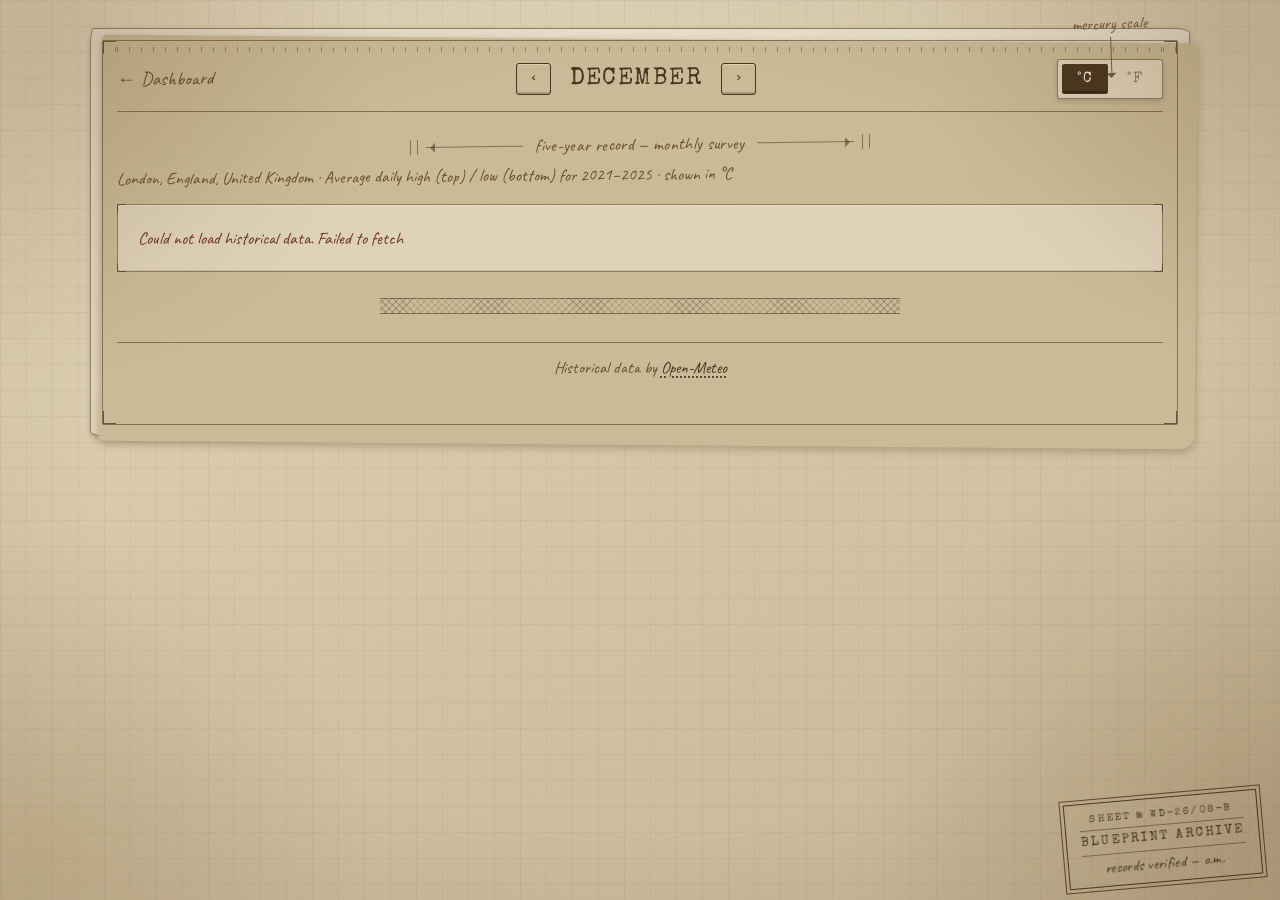
==== calendar.html @ 1137c62b "Version 1 of the weather app" ====
<!DOCTYPE html>
<html lang="en">
<head>
  <meta charset="UTF-8" />
    <meta name="viewport" content="width=device-width, initial-scale=1.0" />
    <title>Monthly Averages · Weather Dashboard</title>
    <link rel="preconnect" href="https://fonts.googleapis.com" />
    <link rel="preconnect" href="https://fonts.gstatic.com" crossorigin />
    <link
      href="https://fonts.googleapis.com/css2?family=Caveat:wght@400;600;700&family=Special+Elite&display=swap"
      rel="stylesheet"
    />
    <link rel="stylesheet" href="styles.css" />
</head>
<body>
  <main class="container">

    <!-- ======= Header: back link + month navigation + unit toggle ======= -->
    <header class="cal-header">
      <a class="back-link" href="index.html">&#8592; Dashboard</a>

      <div class="cal-nav">
        <button type="button" id="prev-month" class="cal-nav-btn" aria-label="Previous month">&lsaquo;</button>
        <h1 id="month-title" class="cal-title">&nbsp;</h1>
        <button type="button" id="next-month" class="cal-nav-btn" aria-label="Next month">&rsaquo;</button>
      </div>

      <div class="unit-toggle" role="group" aria-label="Temperature unit">
        <button type="button" id="unit-c" class="unit-btn" aria-pressed="false">°C</button>
        <button type="button" id="unit-f" class="unit-btn" aria-pressed="false">°F</button>
        <span class="note note--d note--toggle" aria-hidden="true">mercury scale</span>
      </div>
    </header>

    <!-- Decorative: dimension line under the plate header -->
    <div class="dim" aria-hidden="true">
      <i class="dim-end"></i><i class="dim-run l"></i>
      <span class="dim-note">five-year record &mdash; monthly survey</span>
      <i class="dim-run r"></i><i class="dim-end"></i>
    </div>

    <p id="cal-meta" class="cal-meta">&nbsp;</p>

    <!-- ======= Calendar of 5-year average highs/lows per day ======= -->
    <section class="card" aria-label="Daily historical averages">
      <div id="calendar-grid" class="calendar-grid"></div>
      <p id="cal-error" class="cal-error hidden"></p>
    </section>

    <div class="hatch" aria-hidden="true"></div>

    <footer class="app-footer">
      Historical data by
      <a href="https://open-meteo.com/" target="_blank" rel="noopener noreferrer">Open-Meteo</a>
    </footer>
  </main>

  <!-- Decorative: archive stamp -->
  <div class="stamp" aria-hidden="true">
    <span class="stamp-no">Sheet &#8470; WD-26/08-B</span>
    <span class="stamp-title">Blueprint Archive</span>
    <span class="stamp-sig">records verified &mdash; o.m.</span>
  </div>

  <script src="calendar.js"></script>
</body>
</html>
---- styles.css ----
/* ==========================================================================
   Weather Dashboard — styles.css
   Theme: "vintage engineering blueprint" — aged patent-drawing paper,
   sepia ink, hand-lettered annotations. Layout unchanged: Flexbox for
   header/rows, CSS Grid for forecast + hourly strips.
   ========================================================================== */

/* ---------- Design tokens ---------- */
:root {
  /* Aged paper */
  --paper-hi: #efe6d0;
  --paper: #e8dcc0;
  --paper-mid: #d9cbaa;
  --paper-lo: #c9b896;
  --cream: #f3ead6;

  /* Sepia ink */
  --ink: #4a3520;
  --ink-soft: #6b4f2f;
  --ink-faint: rgba(74, 53, 32, 0.55);
  --ink-wash: rgba(74, 53, 32, 0.08);
  --ink-wash-strong: rgba(74, 53, 32, 0.16);
  --iron-gall: #6e3421;          /* faded rust ink for errors */
  --iron-gall-soft: #8a4a2f;

  /* Ink-stamped tooltip (dark plate) */
  --plate: #3d2c1a;
  --plate-text: #f0e6cf;
  --plate-muted: #cdbfa4;

  --font-tech: "Special Elite", "Courier Prime", "Courier New", monospace;
  --font-hand: "Caveat", "Segoe Script", "Bradley Hand", cursive;

  --radius: 3px;
  --shadow: 0 2px 5px rgba(58, 40, 18, 0.22);
}

* {
  box-sizing: border-box;
}

/* ---------- Base / drafting table ---------- */
body {
  margin: 0;
  font-family: var(--font-tech);
  color: var(--ink);
  line-height: 1.5;
  background-color: var(--paper-lo);
  background-image:
    linear-gradient(rgba(74, 53, 32, 0.05) 1px, transparent 1px),
    linear-gradient(90deg, rgba(74, 53, 32, 0.05) 1px, transparent 1px),
    linear-gradient(160deg, #e8dcc0 0%, #d9cbaa 45%, #c9b896 100%);
  background-size: 26px 26px, 26px 26px, cover;
  background-attachment: fixed, fixed, fixed;
}

/* Paper grain overlay (SVG fractal noise), sits above everything */
body::before {
  content: "";
  position: fixed;
  inset: 0;
  z-index: 9999;
  pointer-events: none;
  opacity: 0.09;
  mix-blend-mode: multiply;
  background-image: url("data:image/svg+xml,%3Csvg xmlns='http://www.w3.org/2000/svg' width='300' height='300'%3E%3Cfilter id='n'%3E%3CfeTurbulence type='fractalNoise' baseFrequency='0.85' numOctaves='2' stitchTiles='stitch'/%3E%3CfeColorMatrix type='saturate' values='0'/%3E%3C/filter%3E%3Crect width='300' height='300' filter='url(%23n)'/%3E%3C/svg%3E");
}

/* Foxing stains + edge vignette, under the sheet */
body::after {
  content: "";
  position: fixed;
  inset: 0;
  z-index: 0;
  pointer-events: none;
  background-image:
    radial-gradient(circle at 4% 6%, rgba(122, 80, 34, 0.16), transparent 22%),
    radial-gradient(circle at 96% 4%, rgba(110, 72, 30, 0.13), transparent 20%),
    radial-gradient(circle at 98% 92%, rgba(96, 62, 26, 0.17), transparent 26%),
    radial-gradient(circle at 3% 94%, rgba(130, 88, 40, 0.12), transparent 22%),
    radial-gradient(ellipse at 50% 50%, transparent 60%, rgba(74, 53, 32, 0.14) 100%);
}

::selection {
  background: rgba(74, 53, 32, 0.28);
  color: var(--cream);
}

::-webkit-scrollbar {
  width: 12px;
}
::-webkit-scrollbar-track {
  background: #d6c6a2;
}
::-webkit-scrollbar-thumb {
  background: #a98f63;
  border: 3px solid #d6c6a2;
  border-radius: 6px;
}

/* ---------- The drawing sheet ---------- */
.container {
  position: relative;
  z-index: 0; /* stacking context so the backing sheet pseudo stays behind */
  max-width: 1100px;
  margin: 28px auto 48px;
  padding: 30px 26px 56px;
  background:
    linear-gradient(rgba(243, 234, 214, 0.92), rgba(235, 224, 198, 0.88));
  border: 1px solid var(--ink-faint);
  /* uneven, hand-trimmed deckle */
  border-radius: 4px 16px 5px 18px / 17px 5px 15px 6px;
  box-shadow:
    var(--shadow),
    inset 0 0 60px rgba(120, 86, 44, 0.07);
}

/* Backing sheet, slightly askew beneath the page */
.container::before {
  content: "";
  position: absolute;
  z-index: -1;
  inset: 10px -7px -9px 9px;
  background: #cdbd99;
  transform: rotate(0.45deg);
  border-radius: 6px 4px 14px 4px;
  box-shadow: 0 3px 8px rgba(58, 40, 18, 0.28);
}

/* Inner hairline frame with corner registration crosses + ruler ticks */
.container::after {
  content: "";
  position: absolute;
  inset: 11px;
  pointer-events: none;
  border: 1px solid var(--ink-faint);
  border-radius: 2px;
  background-image:
    /* ruler ticks along top inside frame */
    repeating-linear-gradient(
      90deg,
      rgba(74, 53, 32, 0.4) 0 1px,
      transparent 1px 12px
    ),
    /* corner crosshairs (two strokes per corner) */
    linear-gradient(rgba(74, 53, 32, 0.75), rgba(74, 53, 32, 0.75)),
    linear-gradient(rgba(74, 53, 32, 0.75), rgba(74, 53, 32, 0.75)),
    linear-gradient(rgba(74, 53, 32, 0.75), rgba(74, 53, 32, 0.75)),
    linear-gradient(rgba(74, 53, 32, 0.75), rgba(74, 53, 32, 0.75)),
    linear-gradient(rgba(74, 53, 32, 0.75), rgba(74, 53, 32, 0.75)),
    linear-gradient(rgba(74, 53, 32, 0.75), rgba(74, 53, 32, 0.75)),
    linear-gradient(rgba(74, 53, 32, 0.75), rgba(74, 53, 32, 0.75)),
    linear-gradient(rgba(74, 53, 32, 0.75), rgba(74, 53, 32, 0.75));
  background-repeat: repeat-x, no-repeat, no-repeat, no-repeat, no-repeat, no-repeat, no-repeat, no-repeat, no-repeat;
  background-size:
    calc(100% - 28px) 5px,
    13px 1px, 1px 13px,
    13px 1px, 1px 13px,
    13px 1px, 1px 13px,
    13px 1px, 1px 13px;
  background-position:
    14px 6px,
    left 0 top 0, left 0 top 0,
    right 0 top 0, right 0 top 0,
    left 0 bottom 0, left 0 bottom 0,
    right 0 bottom 0, right 0 bottom 0;
}

.hidden {
  display: none !important;
}

a:focus-visible,
button:focus-visible,
input:focus-visible,
[tabindex]:focus-visible {
  outline: 1px dashed var(--ink);
  outline-offset: 2px;
}

/* ==========================================================================
   Decorative primitives (added markup only; all pointer-transparent)
   ========================================================================== */

/* --- Dimension line: |<---- note ---->| --- */
.dim {
  display: flex;
  align-items: center;
  gap: 8px;
  max-width: 460px;
  margin: 20px auto 4px;
  color: var(--ink-faint);
  transform: rotate(-0.8deg);
  pointer-events: none;
  user-select: none;
}

.dim-end {
  width: 8px;
  height: 15px;
  border-left: 1px solid currentColor;
  border-right: 1px solid currentColor;
}

.dim-run {
  position: relative;
  flex: 1;
  height: 1px;
  background: currentColor;
}

.dim-run::after {
  content: "";
  position: absolute;
  top: -4.5px;
  border: 5px solid transparent;
}

.dim-run.r::after {
  right: -1px;
  border-left-color: currentColor;
}

.dim-run.l::after {
  left: -1px;
  border-right-color: currentColor;
}

.dim-note {
  padding: 0 4px;
  font-family: var(--font-hand);
  font-size: 1.08rem;
  letter-spacing: 0.02em;
  white-space: nowrap;
  color: var(--ink-soft);
}

/* --- Leader-line annotation captions --- */
.note {
  position: absolute;
  z-index: 5;
  font-family: var(--font-hand);
  font-size: 1.05rem;
  line-height: 1;
  color: var(--ink-soft);
  white-space: nowrap;
  transform: rotate(-2deg);
  pointer-events: none;
  user-select: none;
  opacity: 0.9;
}

/* instance placements */
.note--search {
  top: -48px;
  right: 4%;
}

.note--toggle {
  top: -44px;
  left: 50%;
  transform: translateX(-50%) rotate(-2deg);
}

.note::before,
.note::after {
  content: "";
  position: absolute;
}

/* line extends to the right of the text, arrow points right */
.note--r { padding-right: 62px; }
.note--r::before {
  top: 0.55em;
  right: 0;
  width: 52px;
  height: 1px;
  background: var(--ink-soft);
}
.note--r::after {
  top: calc(0.55em - 4.5px);
  right: -1px;
  border: 5px solid transparent;
  border-left-color: var(--ink-soft);
}

/* line extends to the left of the text, arrow points left */
.note--l { padding-left: 62px; }
.note--l::before {
  top: 0.55em;
  left: 0;
  width: 52px;
  height: 1px;
  background: var(--ink-soft);
}
.note--l::after {
  top: calc(0.55em - 4.5px);
  left: -1px;
  border: 5px solid transparent;
  border-right-color: var(--ink-soft);
}

/* line drops below the text, arrow points down */
.note--d { padding-bottom: 46px; }
.note--d::before {
  top: 1.25em;
  left: 50%;
  width: 1px;
  height: 36px;
  background: var(--ink-soft);
}
.note--d::after {
  top: calc(1.25em + 36px);
  left: calc(50% - 4.5px);
  border: 5px solid transparent;
  border-top-color: var(--ink-soft);
}

/* --- Cross-hatched section divider --- */
.hatch {
  height: 16px;
  max-width: 520px;
  margin: 26px auto;
  border-top: 1px solid var(--ink-faint);
  border-bottom: 1px solid var(--ink-faint);
  background-image:
    repeating-linear-gradient(
      45deg,
      transparent 0 4px,
      rgba(74, 53, 32, 0.22) 4px 5px
    ),
    repeating-linear-gradient(
      -45deg,
      transparent 0 4px,
      rgba(74, 53, 32, 0.22) 4px 5px
    );
  pointer-events: none;
}

/* --- Archive stamp (fixed corner) --- */
.stamp {
  position: fixed;
  right: 20px;
  bottom: 18px;
  z-index: 50;
  display: flex;
  flex-direction: column;
  gap: 2px;
  padding: 9px 14px 7px;
  border: 1.5px solid var(--ink);
  outline: 1px solid var(--ink-soft);
  outline-offset: 3px;
  transform: rotate(-5deg);
  text-align: center;
  text-transform: uppercase;
  letter-spacing: 0.14em;
  color: var(--ink);
  pointer-events: none;
  user-select: none;
  mix-blend-mode: multiply;
  opacity: 0.85;
}

.stamp-no {
  font-family: var(--font-tech);
  font-size: 0.62rem;
}

.stamp-title {
  font-family: var(--font-tech);
  font-size: 0.82rem;
  border-top: 1px solid var(--ink-faint);
  border-bottom: 1px solid var(--ink-faint);
  padding: 2px 0;
}

.stamp-sig {
  font-family: var(--font-hand);
  font-size: 0.95rem;
  letter-spacing: 0.02em;
  text-transform: none;
}

/* Automatic figure numbering on section headings */
body {
  counter-reset: figs;
}

.card-title::before,
.section-title::before {
  counter-increment: figs;
  content: "fig. " counter(figs, lower-roman) " \2014  ";
  font-family: var(--font-hand);
  font-size: 1.05em;
  letter-spacing: 0.03em;
  color: var(--ink-soft);
}

/* ---------- Header & search ---------- */
.app-header {
  display: flex;
  flex-wrap: wrap;
  gap: 16px;
  align-items: center;
  justify-content: space-between;
  margin-bottom: 20px;
  border-bottom: 1px solid var(--ink-faint);
  padding-bottom: 14px;
}

.app-title {
  margin: 0;
  font-family: var(--font-tech);
  font-size: 1.7rem;
  font-weight: 400;
  letter-spacing: 0.04em;
  filter: sepia(0.65) saturate(0.75);
}

.app-title::after {
  content: " \2014 rev. c";
  font-family: var(--font-hand);
  font-size: 0.95rem;
  color: var(--ink-soft);
}

.search-wrapper {
  position: relative;
  flex: 1 1 320px;
  max-width: 480px;
}

.search-form {
  display: flex;
  gap: 8px;
}

.search-input {
  flex: 1;
  min-width: 0;
  padding: 10px 12px;
  font-family: var(--font-tech);
  font-size: 1rem;
  color: var(--ink);
  background: rgba(243, 234, 214, 0.6);
  border: 1px solid var(--ink-faint);
  border-radius: var(--radius);
  box-shadow: inset 0 1px 2px rgba(74, 53, 32, 0.12);
  outline: none;
  transition: border-color 0.15s, background 0.15s;
}

.search-input::placeholder {
  color: rgba(74, 53, 32, 0.45);
  font-family: var(--font-hand);
  font-size: 1.05rem;
}

.search-input:focus {
  border-color: var(--ink);
  background: var(--cream);
}

.search-btn {
  padding: 10px 18px;
  font-family: var(--font-tech);
  font-size: 0.92rem;
  letter-spacing: 0.1em;
  text-transform: uppercase;
  color: var(--ink);
  background: transparent;
  border: 1px solid var(--ink);
  border-radius: var(--radius);
  box-shadow:
    inset 0 1px 0 rgba(255, 250, 238, 0.35),
    inset 0 -2px 0 rgba(74, 53, 32, 0.28);
  cursor: pointer;
  transition: background 0.18s, color 0.18s, box-shadow 0.18s;
}

.search-btn:hover {
  background: var(--ink);
  color: var(--cream);
  box-shadow:
    inset 0 1px 0 rgba(255, 250, 238, 0.12),
    inset 0 -2px 0 rgba(0, 0, 0, 0.3);
}

.search-btn:disabled {
  opacity: 0.55;
  cursor: progress;
}

/* Geocoding results dropdown */
.search-results {
  position: absolute;
  z-index: 30;
  top: calc(100% + 6px);
  left: 0;
  right: 0;
  max-height: 300px;
  margin: 0;
  padding: 6px;
  overflow-y: auto;
  list-style: none;
  background: var(--cream);
  border: 1px solid var(--ink);
  border-radius: var(--radius);
  box-shadow:
    var(--shadow),
    inset 0 0 0 1px rgba(243, 234, 214, 0.6),
    inset 0 0 0 2px var(--ink-faint);
}

.search-results li {
  display: flex;
  flex-direction: column;
  gap: 2px;
  padding: 10px 12px;
  border-radius: 2px;
  border-bottom: 1px dashed rgba(74, 53, 32, 0.2);
  cursor: pointer;
}

.search-results li:last-child {
  border-bottom: none;
}

.search-results li:hover,
.search-results li:focus {
  background: var(--ink-wash-strong);
  outline: none;
}

.search-results .no-results {
  font-family: var(--font-hand);
  font-size: 1.1rem;
  color: var(--ink-faint);
  cursor: default;
}

.search-results .no-results:hover {
  background: none;
}

.result-name {
  font-weight: 400;
  letter-spacing: 0.03em;
}

.result-meta {
  font-size: 0.85rem;
  color: var(--ink-faint);
}

/* ---------- Unit toggle (°C / °F) ---------- */
.unit-toggle {
  position: relative;
  display: flex;
  flex-shrink: 0;
  gap: 4px;
  padding: 4px;
  background: rgba(243, 234, 214, 0.6);
  border: 1px solid var(--ink-faint);
  border-radius: var(--radius);
  box-shadow: var(--shadow);
}

.unit-btn {
  padding: 7px 14px;
  font-family: var(--font-tech);
  font-size: 0.92rem;
  letter-spacing: 0.06em;
  color: var(--ink-faint);
  background: transparent;
  border: 1px dashed transparent;
  border-radius: 2px;
  cursor: pointer;
  transition: background 0.15s, color 0.15s, border-color 0.15s;
}

.unit-btn:hover {
  color: var(--ink);
  border-color: var(--ink-faint);
}

.unit-btn.active {
  color: var(--cream);
  background: var(--ink);
  border-color: var(--ink);
  box-shadow: inset 0 -2px 0 rgba(0, 0, 0, 0.3);
}

/* ---------- Generic card: etched drafting plate ---------- */
.card {
  position: relative;
  padding: 20px;
  margin-bottom: 20px;
  background: rgba(243, 234, 214, 0.55);
  border: 1px solid var(--ink-faint);
  border-radius: var(--radius);
  box-shadow:
    inset 0 1px 0 rgba(255, 250, 238, 0.4),
    inset 0 -1px 0 rgba(74, 53, 32, 0.12);
}

/* Corner tick marks on plates */
.card::before {
  content: "";
  position: absolute;
  inset: -1px;
  pointer-events: none;
  background-image:
    linear-gradient(var(--ink), var(--ink)),
    linear-gradient(var(--ink), var(--ink)),
    linear-gradient(var(--ink), var(--ink)),
    linear-gradient(var(--ink), var(--ink)),
    linear-gradient(var(--ink), var(--ink)),
    linear-gradient(var(--ink), var(--ink)),
    linear-gradient(var(--ink), var(--ink)),
    linear-gradient(var(--ink), var(--ink));
  background-repeat: no-repeat;
  background-size:
    9px 1px, 1px 9px,
    9px 1px, 1px 9px,
    9px 1px, 1px 9px,
    9px 1px, 1px 9px;
  background-position:
    left 0 top 0, left 0 top 0,
    right 0 top 0, right 0 top 0,
    left 0 bottom 0, left 0 bottom 0,
    right 0 bottom 0, right 0 bottom 0;
  opacity: 0.65;
}

.card-title {
  margin: 0 0 12px;
  font-family: var(--font-tech);
  font-size: 1.15rem;
  font-weight: 400;
  letter-spacing: 0.04em;
  border-bottom: 1px solid rgba(74, 53, 32, 0.25);
  padding-bottom: 6px;
}

/* ---------- Location card ---------- */
.location-card {
  display: flex;
  flex-wrap: wrap;
  align-items: center;
  justify-content: space-between;
  gap: 10px;
}

.location-card h2 {
  margin: 0;
  font-size: 1.5rem;
  font-weight: 400;
  letter-spacing: 0.03em;
}

#location-meta {
  margin: 4px 0 0;
  font-family: var(--font-hand);
  font-size: 1.1rem;
  color: var(--ink-soft);
}

.location-date {
  margin: 0;
  font-family: var(--font-hand);
  font-size: 1.05rem;
  color: var(--ink-soft);
  white-space: nowrap;
  transform: rotate(-1deg);
}

/* ---------- Error banner: rust ink warning plate ---------- */
.error-banner {
  display: flex;
  flex-wrap: wrap;
  align-items: center;
  justify-content: space-between;
  gap: 10px;
  padding: 12px 16px;
  margin-bottom: 20px;
  color: var(--iron-gall);
  background-color: rgba(138, 74, 47, 0.1);
  background-image: repeating-linear-gradient(
    -45deg,
    transparent 0 9px,
    rgba(138, 74, 47, 0.09) 9px 10px
  );
  border: 1px solid var(--iron-gall-soft);
  border-left: 4px double var(--iron-gall);
  border-radius: var(--radius);
}

.retry-btn {
  padding: 8px 16px;
  font-family: var(--font-tech);
  font-size: 0.88rem;
  letter-spacing: 0.1em;
  text-transform: uppercase;
  color: var(--iron-gall);
  background: transparent;
  border: 1px solid var(--iron-gall);
  border-radius: var(--radius);
  cursor: pointer;
  transition: background 0.18s, color 0.18s;
}

.retry-btn:hover {
  background: var(--iron-gall);
  color: var(--cream);
}

/* ---------- UV section ---------- */
.uv-summary {
  display: flex;
  flex-wrap: wrap;
  align-items: baseline;
  gap: 12px;
  margin-bottom: 10px;
}

.uv-value {
  font-size: 2.2rem;
  line-height: 1;
  letter-spacing: 0.02em;
}

.uv-sub {
  font-family: var(--font-hand);
  font-size: 1.05rem;
  color: var(--ink-soft);
}

.uv-badge {
  padding: 2px 12px;
  border: 1px solid currentColor;
  border-radius: 999px;
  font-size: 0.85rem;
  letter-spacing: 0.06em;
  text-transform: uppercase;
}

.uv-badge.uv-low,
.uv-hour.uv-low {
  background: rgba(107, 79, 47, 0.1);
}

.uv-badge.uv-moderate,
.uv-hour.uv-moderate {
  background: rgba(107, 79, 47, 0.2);
}

.uv-badge.uv-high,
.uv-hour.uv-high {
  background: rgba(90, 62, 34, 0.3);
}

.uv-badge.uv-veryhigh,
.uv-hour.uv-veryhigh {
  background: rgba(74, 53, 32, 0.42);
}

.uv-badge.uv-extreme,
.uv-hour.uv-extreme {
  background: rgba(52, 36, 20, 0.6);
}

.uv-badge.uv-low { color: #6b4f2f; }
.uv-badge.uv-moderate { color: #5a3e22; }
.uv-badge.uv-high { color: #4a3520; }
.uv-badge.uv-veryhigh { color: #f3ead6; }
.uv-badge.uv-extreme { color: #f3ead6; }

.uv-hint {
  margin: 0 0 10px;
  font-family: var(--font-hand);
  font-size: 1.02rem;
  color: var(--ink-faint);
  transform: rotate(-0.6deg);
}

.uv-hours {
  display: grid;
  grid-template-columns: repeat(auto-fill, minmax(56px, 1fr));
  gap: 6px;
}

.uv-hour {
  display: flex;
  flex-direction: column;
  align-items: center;
  gap: 2px;
  padding: 8px 2px;
  border: 1px solid rgba(74, 53, 32, 0.25);
  border-radius: 2px;
  font-size: 0.78rem;
}

.uv-hour-val {
  letter-spacing: 0.02em;
}

.uv-hour-time {
  color: var(--ink-faint);
}

/* Highlight for the "worst times for UV exposure" hours */
.uv-hour.peak {
  border: 1px dashed var(--ink);
  outline: 1px solid rgba(74, 53, 32, 0.35);
  outline-offset: 1px;
  background: rgba(74, 53, 32, 0.14);
}

.uv-hour.peak .uv-hour-time {
  color: var(--ink);
  font-weight: 700;
}

.uv-fallback {
  margin: 0;
  font-family: var(--font-hand);
  font-size: 1.05rem;
  color: var(--ink-faint);
}

/* ---------- Historical averages card ---------- */
.history-grid {
  display: grid;
  grid-template-columns: repeat(auto-fit, minmax(220px, 1fr));
  gap: 12px;
}

.history-item {
  position: relative;
  display: flex;
  flex-direction: column;
  gap: 6px;
  padding: 14px;
  background: rgba(232, 220, 192, 0.5);
  border: 1px solid rgba(74, 53, 32, 0.35);
  border-radius: var(--radius);
  transition: background 0.15s, border-color 0.15s;
}

/* Hover affordance + popup for per-year high/low on this date */
.history-item--has-info {
  cursor: help;
}

.history-item--has-info .history-label {
  text-decoration: underline dotted;
  text-underline-offset: 3px;
}

.history-tooltip {
  position: absolute;
  z-index: 40;
  left: 50%;
  bottom: calc(100% + 8px);
  transform: translateX(-50%) translateY(4px);
  min-width: 200px;
  padding: 10px 14px;
  display: flex;
  flex-direction: column;
  gap: 4px;
  color: var(--plate-text);
  font-size: 0.85rem;
  line-height: 1.4;
  background: var(--plate);
  border-radius: 2px;
  box-shadow:
    var(--shadow),
    inset 0 0 0 1px rgba(240, 230, 207, 0.35);
  opacity: 0;
  visibility: hidden;
  pointer-events: none;
  transition: opacity 0.15s, transform 0.15s, visibility 0.15s;
}

.history-tooltip::after {
  content: "";
  position: absolute;
  top: 100%;
  left: 50%;
  transform: translateX(-50%);
  border: 6px solid transparent;
  border-top-color: var(--plate);
}

.history-item:hover .history-tooltip,
.history-item:focus-within .history-tooltip {
  opacity: 1;
  visibility: visible;
  transform: translateX(-50%) translateY(0);
}

.history-tooltip-title {
  margin-bottom: 2px;
  letter-spacing: 0.05em;
  text-transform: uppercase;
  border-bottom: 1px solid rgba(240, 230, 207, 0.3);
  padding-bottom: 3px;
}

.history-tooltip-row {
  display: flex;
  justify-content: space-between;
  gap: 18px;
}

/* "Avg. high this month" card links to the calendar page */
a.history-item--link {
  color: inherit;
  text-decoration: none;
}

.history-item--link::after {
  content: "\203A";
  position: absolute;
  top: 10px;
  right: 14px;
  font-size: 1.2rem;
  color: var(--ink-faint);
  transition: color 0.15s, transform 0.15s;
}

.history-item--link:hover {
  border-color: var(--ink);
  background: var(--ink-wash-strong);
}

.history-item--link:hover::after {
  color: var(--ink);
  transform: translateX(2px);
}

.history-label {
  font-size: 0.85rem;
  color: var(--ink-soft);
  text-transform: uppercase;
  letter-spacing: 0.06em;
}

.history-value {
  font-size: 1.8rem;
  letter-spacing: 0.02em;
}

.history-sub {
  font-family: var(--font-hand);
  font-size: 0.95rem;
  color: var(--ink-faint);
}

.history-compare {
  margin: 14px 0 0;
  font-size: 0.95rem;
  color: var(--ink-soft);
}

.history-unavailable {
  margin: 0;
  font-family: var(--font-hand);
  font-size: 1.05rem;
  color: var(--ink-faint);
}

/* ---------- 10-day forecast grid ---------- */
.section-title {
  margin: 0 0 14px;
  font-family: var(--font-tech);
  font-size: 1.25rem;
  font-weight: 400;
  letter-spacing: 0.04em;
}

.forecast-grid {
  display: grid;
  grid-template-columns: repeat(auto-fill, minmax(158px, 1fr));
  gap: 12px;
}

.forecast-card {
  position: relative;
  display: flex;
  flex-direction: column;
  gap: 4px;
  padding: 14px 10px;
  text-align: center;
  background: rgba(243, 234, 214, 0.55);
  border: 1px solid rgba(74, 53, 32, 0.35);
  border-radius: var(--radius);
  box-shadow:
    inset 0 1px 0 rgba(255, 250, 238, 0.4),
    inset 0 -1px 0 rgba(74, 53, 32, 0.1);
  transition: background 0.15s, border-color 0.15s, box-shadow 0.15s;
}

.forecast-card:hover {
  background: var(--cream);
  border-color: var(--ink);
}

/* Hover affordance + hourly popup for forecast cards */
.forecast-card--has-hours {
  cursor: help;
}

.fc-tooltip {
  position: absolute;
  z-index: 40;
  left: 50%;
  bottom: calc(100% + 8px);
  transform: translateX(-50%) translateY(4px);
  padding: 10px 14px;
  color: var(--plate-text);
  font-size: 0.78rem;
  text-align: left;
  white-space: nowrap;
  background: var(--plate);
  border-radius: 2px;
  box-shadow:
    var(--shadow),
    inset 0 0 0 1px rgba(240, 230, 207, 0.35);
  opacity: 0;
  visibility: hidden;
  pointer-events: none;
  transition: opacity 0.15s, transform 0.15s, visibility 0.15s;
}

.fc-tooltip::after {
  content: "";
  position: absolute;
  top: 100%;
  left: 50%;
  transform: translateX(-50%);
  border: 6px solid transparent;
  border-top-color: var(--plate);
}

.forecast-card:hover .fc-tooltip,
.forecast-card:focus-within .fc-tooltip {
  opacity: 1;
  visibility: visible;
  transform: translateX(-50%) translateY(0);
}

.fc-tooltip-title {
  display: block;
  margin-bottom: 6px;
  letter-spacing: 0.05em;
  text-transform: uppercase;
  border-bottom: 1px solid rgba(240, 230, 207, 0.3);
  padding-bottom: 3px;
}

.fc-tooltip-cols {
  display: flex;
  gap: 18px;
}

.fc-tooltip-row {
  display: flex;
  gap: 8px;
}

.fc-tooltip-hour {
  width: 34px;
}

.fc-tooltip-temp {
  width: 38px;
  text-align: right;
}

.fc-tooltip-precip {
  width: 36px;
  text-align: right;
  color: var(--plate-muted);
}

.forecast-card--today {
  border: 1px solid var(--ink);
  outline: 1px solid var(--ink-soft);
  outline-offset: 3px;
  background: var(--cream);
}

.forecast-date {
  margin: 0;
  font-family: var(--font-hand);
  font-size: 1.15rem;
  font-weight: 600;
  transform: rotate(-1.2deg);
}

.forecast-icon {
  font-size: 2.1rem;
  line-height: 1.2;
  filter: sepia(0.75) saturate(0.55) contrast(0.92);
}

.forecast-desc {
  margin: 0;
  min-height: 2.4em;
  font-size: 0.8rem;
  color: var(--ink-soft);
}

.forecast-temps {
  margin: 2px 0;
  font-size: 1.1rem;
  letter-spacing: 0.02em;
}

.temp-max {
  font-weight: 700;
}

.temp-min {
  color: var(--ink-faint);
}

.forecast-meta {
  margin: 0;
  font-size: 0.8rem;
  color: var(--ink-faint);
}

/* ---------- Skeleton loaders (aged-paper shimmer) ---------- */
.skeleton,
.skeleton-card {
  position: relative;
  overflow: hidden;
  background: var(--paper-mid);
  border-radius: 2px;
}

.skeleton-text {
  display: block;
  height: 1.05rem;
}

.skeleton-card {
  min-height: 240px;
  border: 1px solid rgba(74, 53, 32, 0.25);
}

.skeleton::after,
.skeleton-card::after {
  content: "";
  position: absolute;
  inset: 0;
  transform: translateX(-100%);
  background: linear-gradient(
    90deg,
    transparent,
    rgba(250, 244, 228, 0.65),
    transparent
  );
  animation: shimmer 1.4s infinite;
}

@keyframes shimmer {
  to {
    transform: translateX(100%);
  }
}

/* ---------- Footer ---------- */
.app-footer {
  margin-top: 28px;
  padding-top: 12px;
  border-top: 1px solid var(--ink-faint);
  text-align: center;
  font-family: var(--font-hand);
  font-size: 1.05rem;
  color: var(--ink-soft);
}

.app-footer a {
  color: var(--ink);
  text-decoration: underline dotted;
  text-underline-offset: 3px;
}

.app-footer a:hover {
  text-decoration-style: solid;
}

/* ---------- Monthly averages calendar page ---------- */
.cal-header {
  display: flex;
  flex-wrap: wrap;
  align-items: center;
  justify-content: space-between;
  gap: 12px;
  margin-bottom: 12px;
  border-bottom: 1px solid var(--ink-faint);
  padding-bottom: 12px;
}

.back-link {
  font-family: var(--font-hand);
  font-size: 1.2rem;
  color: var(--ink-soft);
  text-decoration: none;
  transform: rotate(-1deg);
  display: inline-block;
}

.back-link:hover {
  color: var(--ink);
  text-decoration: underline;
  text-decoration-style: dotted;
}

.cal-nav {
  display: flex;
  align-items: center;
  gap: 10px;
}

.cal-title {
  margin: 0;
  min-width: 150px;
  text-align: center;
  font-family: var(--font-tech);
  font-size: 1.5rem;
  font-weight: 400;
  letter-spacing: 0.06em;
  text-transform: uppercase;
}

.cal-nav-btn {
  padding: 6px 14px;
  font-family: var(--font-tech);
  font-size: 1.15rem;
  color: var(--ink);
  background: transparent;
  border: 1px solid var(--ink);
  border-radius: var(--radius);
  box-shadow:
    inset 0 1px 0 rgba(255, 250, 238, 0.35),
    inset 0 -2px 0 rgba(74, 53, 32, 0.28);
  cursor: pointer;
  transition: background 0.15s, color 0.15s;
}

.cal-nav-btn:hover {
  background: var(--ink);
  color: var(--cream);
}

.cal-meta {
  margin: 0 0 16px;
  font-family: var(--font-hand);
  font-size: 1.08rem;
  color: var(--ink-soft);
  transform: rotate(-0.5deg);
}

.calendar-grid {
  display: grid;
  grid-template-columns: repeat(7, 1fr);
  gap: 8px;
}

.calendar-dow {
  padding: 4px 0;
  font-family: var(--font-hand);
  font-size: 1.05rem;
  color: var(--ink-soft);
  text-align: center;
  border-bottom: 1px solid rgba(74, 53, 32, 0.3);
}

.calendar-dow:nth-child(odd) {
  transform: rotate(-1.4deg);
}

.calendar-dow:nth-child(even) {
  transform: rotate(1.2deg);
}

.cal-day {
  display: flex;
  flex-direction: column;
  gap: 2px;
  min-height: 92px;
  padding: 8px;
  background: rgba(243, 234, 214, 0.5);
  border: 1px solid rgba(74, 53, 32, 0.3);
  border-radius: 2px;
  transition: background 0.15s, border-color 0.15s;
}

.cal-day:hover {
  background: var(--cream);
  border-color: var(--ink-soft);
}

.cal-day--empty {
  background: transparent;
  border-color: transparent;
}

.cal-day--today {
  border: 1px solid var(--ink);
  outline: 1px solid rgba(74, 53, 32, 0.4);
  outline-offset: 2px;
  background: var(--cream);
}

/* Skeleton loading cells (override the default cell background) */
.cal-day--loading {
  background: var(--paper-mid);
}

.cal-day-num {
  font-size: 0.85rem;
  color: var(--ink-soft);
}

.cal-day-temps {
  margin-top: auto;
  display: flex;
  flex-direction: column;
  font-size: 0.85rem;
  line-height: 1.35;
  letter-spacing: 0.02em;
}

.cal-day-high {
  font-weight: 700;
}

.cal-day-low {
  color: var(--ink-faint);
}

.cal-error {
  margin: 0;
  font-family: var(--font-hand);
  font-size: 1.1rem;
  color: var(--iron-gall);
}

/* ---------- Responsive tweaks ---------- */
@media (max-width: 600px) {
  .container {
    margin: 14px 10px 28px;
    padding: 24px 14px 44px;
  }

  .app-title {
    font-size: 1.35rem;
  }

  /* decorative motifs yield to small screens */
  .dim,
  .note {
    display: none;
  }

  .stamp {
    transform: rotate(-5deg) scale(0.85);
    right: 10px;
    bottom: 10px;
  }

  .search-form {
    flex-direction: column;
  }

  .search-btn {
    width: 100%;
  }

  .location-card h2 {
    font-size: 1.2rem;
  }

  .uv-value {
    font-size: 1.8rem;
  }

  .uv-hours {
    grid-template-columns: repeat(auto-fill, minmax(48px, 1fr));
  }

  .forecast-grid {
    grid-template-columns: repeat(auto-fill, minmax(132px, 1fr));
  }

  .skeleton-card {
    min-height: 250px;
  }

  .cal-title {
    min-width: 120px;
    font-size: 1.2rem;
  }

  .calendar-grid {
    gap: 5px;
  }

  .cal-day {
    min-height: 68px;
    padding: 6px;
  }

  .cal-day-num {
    font-size: 0.78rem;
  }

  .cal-day-temps {
    font-size: 0.72rem;
  }
}

/* ---------- Reduced motion ---------- */
@media (prefers-reduced-motion: reduce) {
  *,
  *::before,
  *::after {
    animation-duration: 0.01ms !important;
    animation-iteration-count: 1 !important;
    transition-duration: 0.01ms !important;
  }
}
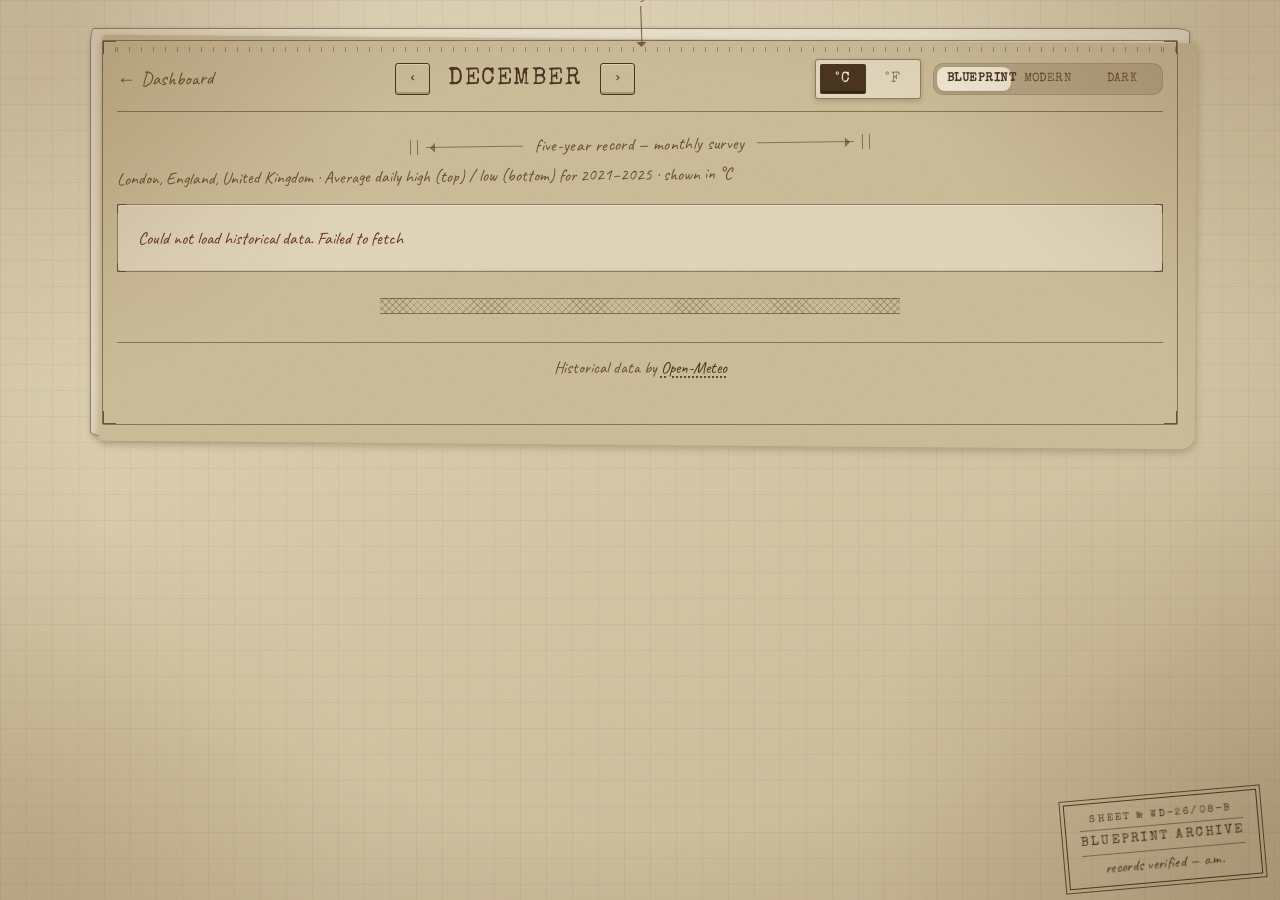
==== commit 646e8451: "Polish the Modern theme against the Apple design checklist Audit found 11 issues across the Modern t" ====
--- a/calendar.html
+++ b/calendar.html
@@ -4,12 +4,35 @@
   <meta charset="UTF-8" />
     <meta name="viewport" content="width=device-width, initial-scale=1.0" />
     <title>Monthly Averages · Weather Dashboard</title>
-    <link rel="preconnect" href="https://fonts.googleapis.com" />
-    <link rel="preconnect" href="https://fonts.gstatic.com" crossorigin />
-    <link
-      href="https://fonts.googleapis.com/css2?family=Caveat:wght@400;600;700&family=Special+Elite&display=swap"
-      rel="stylesheet"
-    />
+    <script src="theme-utils.js"></script>
+    <script>
+      // No-flash theme bootstrap (see calendar.js for the full logic).
+      // Google Fonts are only loaded when the resolved theme is Blueprint;
+      // Modern and Dark use the platform system font.
+      (function () {
+        var theme = "blueprint";
+        try {
+          var saved = localStorage.getItem("weather-dashboard-theme");
+          if (saved === "blueprint" || saved === "modern" || saved === "dark") {
+            theme = saved;
+          } else if (
+            window.matchMedia &&
+            window.matchMedia("(prefers-color-scheme: dark)").matches
+          ) {
+            theme = "dark";
+          }
+        } catch (e) {
+          if (
+            window.matchMedia &&
+            window.matchMedia("(prefers-color-scheme: dark)").matches
+          ) {
+            theme = "dark";
+          }
+        }
+        document.documentElement.dataset.theme = theme;
+        if (theme === "blueprint") window.loadBlueprintFonts();
+      })();
+    </script>
     <link rel="stylesheet" href="styles.css" />
 </head>
 <body>
@@ -25,9 +48,18 @@
         <button type="button" id="next-month" class="cal-nav-btn" aria-label="Next month">&rsaquo;</button>
       </div>
 
-      <div class="unit-toggle" role="group" aria-label="Temperature unit">
-        <button type="button" id="unit-c" class="unit-btn" aria-pressed="false">°C</button>
-        <button type="button" id="unit-f" class="unit-btn" aria-pressed="false">°F</button>
+      <div class="header-controls">
+        <div class="unit-toggle" role="group" aria-label="Temperature unit">
+          <span class="unit-pill" aria-hidden="true"></span>
+          <button type="button" id="unit-c" class="unit-btn" aria-pressed="false">°C</button>
+          <button type="button" id="unit-f" class="unit-btn" aria-pressed="false">°F</button>
+        </div>
+        <div class="theme-switcher" role="group" aria-label="Theme">
+          <span class="theme-pill" aria-hidden="true"></span>
+          <button type="button" class="theme-btn" data-theme-value="blueprint" aria-pressed="true">Blueprint</button>
+          <button type="button" class="theme-btn" data-theme-value="modern" aria-pressed="false">Modern</button>
+          <button type="button" class="theme-btn" data-theme-value="dark" aria-pressed="false">Dark</button>
+        </div>
         <span class="note note--d note--toggle" aria-hidden="true">mercury scale</span>
       </div>
     </header>
--- a/styles.css
+++ b/styles.css
@@ -33,6 +33,7 @@
 
   --radius: 3px;
   --shadow: 0 2px 5px rgba(58, 40, 18, 0.22);
+  --accent: var(--ink);
 }
 
 * {
@@ -568,6 +569,7 @@
 
 .unit-btn {
   padding: 7px 14px;
+  text-align: center;
   font-family: var(--font-tech);
   font-size: 0.92rem;
   letter-spacing: 0.06em;
@@ -576,12 +578,19 @@
   border: 1px dashed transparent;
   border-radius: 2px;
   cursor: pointer;
-  transition: background 0.15s, color 0.15s, border-color 0.15s;
+  -webkit-tap-highlight-color: transparent;
+  transition: background 0.15s, color 0.15s, border-color 0.15s,
+    transform 100ms ease-out;
 }
 
 .unit-btn:hover {
   color: var(--ink);
   border-color: var(--ink-faint);
+}
+
+/* Press feedback on touch-down (§1 Response). */
+.unit-btn:active {
+  transform: scale(0.96);
 }
 
 .unit-btn.active {
@@ -589,6 +598,64 @@
   background: var(--ink);
   border-color: var(--ink);
   box-shadow: inset 0 -2px 0 rgba(0, 0, 0, 0.3);
+}
+
+/* Sliding active-state pill (Modern/Dark).
+   Hidden in Blueprint — its solid ink-block active state is the design. */
+.unit-pill {
+  display: none;
+}
+
+[data-theme="modern"] .unit-toggle,
+[data-theme="dark"] .unit-toggle {
+  gap: 0; /* flush so the pill aligns with one button width */
+}
+
+[data-theme="modern"] .unit-btn,
+[data-theme="dark"] .unit-btn {
+  flex: 1;
+  position: relative;
+  z-index: 1;
+  /* Higher-contrast inactive color on translucent surface (§12 vibrancy). */
+  color: var(--ink-soft);
+}
+
+[data-theme="modern"] .unit-btn:hover,
+[data-theme="dark"] .unit-btn:hover {
+  border-color: transparent;
+}
+
+[data-theme="modern"] .unit-btn.active,
+[data-theme="dark"] .unit-btn.active {
+  color: white;
+  background: transparent;
+  border-color: transparent;
+  box-shadow: none;
+}
+
+[data-theme="modern"] .unit-pill,
+[data-theme="dark"] .unit-pill {
+  display: block;
+  position: absolute;
+  top: 4px;
+  left: 4px;
+  width: calc((100% - 8px) / 2);
+  height: calc(100% - 8px);
+  background: var(--accent);
+  border-radius: 8px;
+  pointer-events: none;
+  z-index: 0;
+  box-shadow:
+    0 1px 3px rgba(0, 0, 0, 0.12),
+    inset 0 0 0 0.5px rgba(0, 0, 0, 0.04);
+  transition: background-color 240ms ease;
+  will-change: transform;
+}
+
+[data-theme="dark"] .unit-pill {
+  box-shadow:
+    0 1px 3px rgba(0, 0, 0, 0.5),
+    inset 0 0 0 0.5px rgba(255, 255, 255, 0.1);
 }
 
 /* ---------- Generic card: etched drafting plate ---------- */
@@ -1424,15 +1491,663 @@
   .cal-day-temps {
     font-size: 0.72rem;
   }
-}
-
-/* ---------- Reduced motion ---------- */
+
+  /* Theme + unit switchers fit a tighter header on mobile */
+  .header-controls {
+    width: 100%;
+    justify-content: space-between;
+  }
+
+  .theme-btn {
+    min-width: 0;
+    padding: 6px 6px;
+    font-size: 0.7rem;
+  }
+}
+
+/* ==========================================================================
+   Theme system
+   - :root carries the Blueprint defaults (no-flash fallback).
+   - [data-theme="blueprint"] re-asserts the same tokens explicitly.
+   - [data-theme="modern"] / [data-theme="dark"] override variables and
+     surface treatments; decorations specific to Blueprint are hidden.
+   ========================================================================== */
+
+[data-theme="blueprint"] {
+  --accent: var(--ink);
+}
+
+[data-theme="modern"] {
+  --paper-hi: #ffffff;
+  --paper: #f8f9fb;
+  --paper-mid: #e9eaef;
+  --paper-lo: #d1d1d6;
+  --cream: #ffffff;
+
+  --ink: #1c1c1e;
+  --ink-soft: #3a3a3c;
+  --ink-faint: rgba(60, 60, 67, 0.6);
+  --ink-wash: rgba(60, 60, 67, 0.06);
+  --ink-wash-strong: rgba(60, 60, 67, 0.12);
+  --iron-gall: #d70015;
+  --iron-gall-soft: #ff3b30;
+
+  --plate: rgba(28, 28, 30, 0.92);
+  --plate-text: #f2f2f7;
+  --plate-muted: rgba(235, 235, 245, 0.7);
+
+  --accent: #007aff;
+
+  --font-tech: -apple-system, BlinkMacSystemFont, "Segoe UI", system-ui,
+    Roboto, "Helvetica Neue", Arial, sans-serif;
+  --font-hand: var(--font-tech);
+
+  --radius: 12px;
+  --shadow: 0 4px 16px rgba(0, 0, 0, 0.08);
+}
+
+[data-theme="dark"] {
+  --paper-hi: #3a3a3c;
+  --paper: #2c2c2e;
+  --paper-mid: #1c1c1e;
+  --paper-lo: #000000;
+  --cream: #1c1c1e;
+
+  --ink: #f2f2f7;
+  --ink-soft: rgba(235, 235, 245, 0.78);
+  --ink-faint: rgba(235, 235, 245, 0.5);
+  --ink-wash: rgba(255, 255, 255, 0.06);
+  --ink-wash-strong: rgba(255, 255, 255, 0.14);
+  --iron-gall: #ff453a;
+  --iron-gall-soft: #ff6961;
+
+  --plate: rgba(99, 99, 102, 0.95);
+  --plate-text: #f2f2f7;
+  --plate-muted: rgba(235, 235, 245, 0.7);
+
+  --accent: #0a84ff;
+
+  --font-tech: -apple-system, BlinkMacSystemFont, "Segoe UI", system-ui,
+    Roboto, "Helvetica Neue", Arial, sans-serif;
+  --font-hand: var(--font-tech);
+
+  --radius: 12px;
+  --shadow: 0 4px 16px rgba(0, 0, 0, 0.4);
+}
+
+/* Theme-specific body backgrounds (override blueprint's grid + gradient) */
+[data-theme="modern"] body {
+  background: linear-gradient(180deg, #f2f2f7 0%, #e9eaef 100%);
+}
+
+[data-theme="dark"] body {
+  background: linear-gradient(180deg, #1c1c1e 0%, #000000 100%);
+}
+
+/* Container loses the paper sheet in Modern/Dark — body provides the surface */
+[data-theme="modern"] .container,
+[data-theme="dark"] .container {
+  background: transparent;
+  border: none;
+  box-shadow: none;
+}
+
+/* Card surfaces: translucent + backdrop-filter for Modern/Dark */
+[data-theme="modern"] .card {
+  background: rgba(255, 255, 255, 0.72);
+  backdrop-filter: blur(20px) saturate(180%);
+  -webkit-backdrop-filter: blur(20px) saturate(180%);
+  border: 1px solid rgba(0, 0, 0, 0.08);
+  border-top-color: rgba(255, 255, 255, 0.4); /* light catching the material */
+  box-shadow: 0 4px 16px rgba(0, 0, 0, 0.06);
+  border-radius: var(--radius);
+}
+
+[data-theme="dark"] .card {
+  background: rgba(28, 28, 30, 0.62);
+  backdrop-filter: blur(20px) saturate(180%);
+  -webkit-backdrop-filter: blur(20px) saturate(180%);
+  border: 1px solid rgba(255, 255, 255, 0.1);
+  box-shadow: 0 4px 16px rgba(0, 0, 0, 0.4);
+  border-radius: var(--radius);
+}
+
+/* Hide blueprint-only decorations in Modern/Dark */
+[data-theme="modern"] .dim,
+[data-theme="modern"] .note,
+[data-theme="modern"] .hatch,
+[data-theme="modern"] .stamp,
+[data-theme="dark"] .dim,
+[data-theme="dark"] .note,
+[data-theme="dark"] .hatch,
+[data-theme="dark"] .stamp {
+  display: none;
+}
+
+[data-theme="modern"] body::before,
+[data-theme="modern"] body::after,
+[data-theme="modern"] .container::before,
+[data-theme="modern"] .container::after,
+[data-theme="modern"] .card::before,
+[data-theme="modern"] .app-title::after,
+[data-theme="modern"] .card-title::before,
+[data-theme="modern"] .section-title::before,
+[data-theme="dark"] body::before,
+[data-theme="dark"] body::after,
+[data-theme="dark"] .container::before,
+[data-theme="dark"] .container::after,
+[data-theme="dark"] .card::before,
+[data-theme="dark"] .app-title::after,
+[data-theme="dark"] .card-title::before,
+[data-theme="dark"] .section-title::before {
+  display: none;
+}
+
+/* Drop sepia filters from title + weather icons in Modern/Dark */
+[data-theme="modern"] .app-title,
+[data-theme="modern"] .forecast-icon,
+[data-theme="dark"] .app-title,
+[data-theme="dark"] .forecast-icon {
+  filter: none;
+}
+
+/* Unit-toggle active state — pill provides the visual in Modern/Dark
+   (see the unit-toggle block above). This rule kept for reference; the
+   active button is transparent and the pill carries the accent fill. */
+
+/* Search button — accent fill in Modern/Dark */
+[data-theme="modern"] .search-btn,
+[data-theme="dark"] .search-btn {
+  background: var(--accent);
+  color: white;
+  border-color: var(--accent);
+  box-shadow: none;
+}
+
+[data-theme="modern"] .search-btn:hover,
+[data-theme="dark"] .search-btn:hover {
+  background: var(--accent);
+  color: white;
+  filter: brightness(0.92);
+}
+
+[data-theme="modern"] .search-btn:disabled,
+[data-theme="dark"] .search-btn:disabled {
+  opacity: 0.55;
+  filter: none;
+}
+
+/* Retry / nav buttons — accent in Modern/Dark */
+[data-theme="modern"] .retry-btn,
+[data-theme="modern"] .cal-nav-btn,
+[data-theme="dark"] .retry-btn,
+[data-theme="dark"] .cal-nav-btn {
+  border-color: var(--accent);
+  color: var(--accent);
+  box-shadow: none;
+}
+
+[data-theme="modern"] .retry-btn:hover,
+[data-theme="modern"] .cal-nav-btn:hover,
+[data-theme="dark"] .retry-btn:hover,
+[data-theme="dark"] .cal-nav-btn:hover {
+  background: var(--accent);
+  color: white;
+}
+
+/* Search input — neutral translucent in Modern/Dark */
+[data-theme="modern"] .search-input {
+  background: rgba(255, 255, 255, 0.6);
+  border: 1px solid rgba(0, 0, 0, 0.1);
+  box-shadow: none;
+}
+
+[data-theme="dark"] .search-input {
+  background: rgba(255, 255, 255, 0.08);
+  border: 1px solid rgba(255, 255, 255, 0.15);
+  color: var(--ink);
+  box-shadow: none;
+}
+
+/* Unit-toggle plate — translucent in Modern/Dark */
+[data-theme="modern"] .unit-toggle,
+[data-theme="dark"] .unit-toggle {
+  background: rgba(255, 255, 255, 0.5);
+  border: 1px solid rgba(0, 0, 0, 0.08);
+  backdrop-filter: blur(20px) saturate(180%);
+  -webkit-backdrop-filter: blur(20px) saturate(180%);
+}
+
+[data-theme="dark"] .unit-toggle {
+  background: rgba(255, 255, 255, 0.08);
+  border-color: rgba(255, 255, 255, 0.12);
+}
+
+/* Forecast / history cards in Modern/Dark */
+[data-theme="modern"] .forecast-card,
+[data-theme="dark"] .forecast-card {
+  background: var(--cream);
+  border: 1px solid var(--ink-wash-strong);
+  box-shadow: 0 1px 3px rgba(0, 0, 0, 0.04);
+}
+
+[data-theme="modern"] .forecast-card:hover,
+[data-theme="dark"] .forecast-card:hover {
+  background: var(--cream);
+  border-color: var(--accent);
+}
+
+[data-theme="modern"] .forecast-card--today,
+[data-theme="dark"] .forecast-card--today {
+  border-color: var(--accent);
+  background: var(--cream);
+  outline-color: var(--accent);
+  outline-offset: 3px;
+}
+
+[data-theme="modern"] .history-item,
+[data-theme="dark"] .history-item {
+  background: var(--cream);
+  border: 1px solid var(--ink-wash-strong);
+}
+
+[data-theme="modern"] .history-item:hover,
+[data-theme="dark"] .history-item:hover {
+  border-color: var(--accent);
+}
+
+[data-theme="modern"] .history-item--link:hover,
+[data-theme="dark"] .history-item--link:hover {
+  background: var(--ink-wash);
+  border-color: var(--accent);
+}
+
+/* Calendar cells — neutral in Modern/Dark */
+[data-theme="modern"] .cal-day,
+[data-theme="dark"] .cal-day {
+  background: var(--cream);
+  border: 1px solid var(--ink-wash-strong);
+}
+
+[data-theme="modern"] .cal-day:hover,
+[data-theme="dark"] .cal-day:hover {
+  border-color: var(--accent);
+}
+
+[data-theme="modern"] .cal-day--today,
+[data-theme="dark"] .cal-day--today {
+  border-color: var(--accent);
+  outline-color: var(--accent);
+  background: var(--cream);
+}
+
+/* UV severity — flatten to neutral + accent for very high/extreme */
+[data-theme="modern"] .uv-hour,
+[data-theme="modern"] .uv-badge,
+[data-theme="dark"] .uv-hour,
+[data-theme="dark"] .uv-badge {
+  background: var(--ink-wash);
+  color: var(--ink);
+  border-color: var(--ink-wash-strong);
+}
+
+[data-theme="modern"] .uv-hour.uv-veryhigh,
+[data-theme="modern"] .uv-hour.uv-extreme,
+[data-theme="modern"] .uv-badge.uv-veryhigh,
+[data-theme="modern"] .uv-badge.uv-extreme,
+[data-theme="dark"] .uv-hour.uv-veryhigh,
+[data-theme="dark"] .uv-hour.uv-extreme,
+[data-theme="dark"] .uv-badge.uv-veryhigh,
+[data-theme="dark"] .uv-badge.uv-extreme {
+  background: rgba(255, 59, 48, 0.16);
+  color: var(--iron-gall);
+}
+
+[data-theme="dark"] .uv-hour.uv-veryhigh,
+[data-theme="dark"] .uv-hour.uv-extreme,
+[data-theme="dark"] .uv-badge.uv-veryhigh,
+[data-theme="dark"] .uv-badge.uv-extreme {
+  color: var(--iron-gall);
+}
+
+[data-theme="modern"] .uv-hour.peak,
+[data-theme="dark"] .uv-hour.peak {
+  border: 1px dashed var(--ink);
+  background: var(--ink-wash-strong);
+  outline-color: var(--ink-faint);
+}
+
+/* Search results — translucent in Modern/Dark */
+[data-theme="modern"] .search-results {
+  background: rgba(255, 255, 255, 0.85);
+  backdrop-filter: blur(20px) saturate(180%);
+  -webkit-backdrop-filter: blur(20px) saturate(180%);
+  border: 1px solid rgba(0, 0, 0, 0.08);
+  box-shadow: 0 8px 24px rgba(0, 0, 0, 0.12);
+}
+
+[data-theme="modern"] .search-results li:hover,
+[data-theme="modern"] .search-results li:focus {
+  background: rgba(0, 122, 255, 0.08);
+}
+
+[data-theme="dark"] .search-results {
+  background: rgba(28, 28, 30, 0.85);
+  backdrop-filter: blur(20px) saturate(180%);
+  -webkit-backdrop-filter: blur(20px) saturate(180%);
+  border: 1px solid rgba(255, 255, 255, 0.1);
+  box-shadow: 0 8px 24px rgba(0, 0, 0, 0.5);
+  color: var(--ink);
+}
+
+[data-theme="dark"] .search-results li:hover,
+[data-theme="dark"] .search-results li:focus {
+  background: rgba(255, 255, 255, 0.08);
+}
+
+/* Error banner — accent-tinted in Modern/Dark */
+[data-theme="modern"] .error-banner,
+[data-theme="dark"] .error-banner {
+  background: rgba(255, 59, 48, 0.1);
+  background-image: repeating-linear-gradient(
+    -45deg,
+    transparent 0 9px,
+    rgba(255, 59, 48, 0.06) 9px 10px
+  );
+  border-color: var(--iron-gall-soft);
+  color: var(--iron-gall);
+}
+
+/* ==========================================================================
+   Theme switcher (segmented control)
+   ========================================================================== */
+
+.header-controls {
+  display: flex;
+  align-items: center;
+  gap: 12px;
+  flex-shrink: 0;
+}
+
+.theme-switcher {
+  position: relative;
+  display: inline-flex;
+  flex-shrink: 0;
+  gap: 0;
+  padding: 3px;
+  background: var(--ink-wash-strong);
+  border-radius: 10px;
+  user-select: none;
+  border: 1px solid var(--ink-wash-strong);
+}
+
+[data-theme="dark"] .theme-switcher {
+  background: rgba(255, 255, 255, 0.08);
+  border-color: rgba(255, 255, 255, 0.12);
+}
+
+.theme-pill {
+  position: absolute;
+  top: 3px;
+  left: 3px;
+  width: calc((100% - 6px) / 3);
+  height: calc(100% - 6px);
+  background: var(--cream);
+  border-radius: 8px;
+  box-shadow:
+    0 1px 3px rgba(0, 0, 0, 0.12),
+    inset 0 0 0 0.5px rgba(0, 0, 0, 0.04);
+  transition: background-color 240ms ease; /* transform driven by JS spring */
+  pointer-events: none;
+  will-change: transform;
+}
+
+[data-theme="dark"] .theme-pill {
+  box-shadow:
+    0 1px 3px rgba(0, 0, 0, 0.5),
+    inset 0 0 0 0.5px rgba(255, 255, 255, 0.1);
+}
+
+.theme-btn {
+  position: relative;
+  z-index: 1;
+  flex: 1;
+  min-width: 64px;
+  padding: 6px 10px;
+  font-family: var(--font-tech);
+  font-size: 0.74rem;
+  letter-spacing: 0.04em;
+  text-transform: uppercase;
+  color: var(--ink-soft);
+  background: transparent;
+  border: none;
+  border-radius: 7px;
+  cursor: pointer;
+  -webkit-tap-highlight-color: transparent;
+  transition: color 200ms ease;
+}
+
+.theme-btn:hover {
+  color: var(--ink);
+}
+
+.theme-btn.active {
+  color: var(--ink);
+  font-weight: 600;
+}
+
+.theme-btn:active {
+  transform: scale(0.96);
+}
+
+.theme-btn:focus-visible {
+  outline: 2px solid var(--accent);
+  outline-offset: 1px;
+  z-index: 2;
+}
+
+/* Smooth color/border transitions for the theme switch.
+   Animates compositor-friendly properties only. */
+body,
+.container,
+.card,
+.forecast-card,
+.history-item,
+.cal-day,
+.uv-hour,
+.uv-badge,
+.unit-toggle,
+.search-input,
+.search-results,
+.search-btn,
+.unit-btn,
+.retry-btn,
+.cal-nav-btn,
+.error-banner,
+.theme-switcher,
+.theme-pill,
+.theme-btn,
+.back-link,
+.search-results li,
+.location-card {
+  transition:
+    background-color 240ms ease,
+    color 240ms ease,
+    border-color 240ms ease,
+    box-shadow 240ms ease,
+    backdrop-filter 240ms ease;
+}
+
+/* ---------- Reduced transparency ----------
+   The blueprint palette relies on translucent surfaces; Modern + Dark add
+   backdrop-filter. Honor users who've asked for legibility over translucency. */
+@media (prefers-reduced-transparency: reduce) {
+  [data-theme] .card,
+  [data-theme] .search-results,
+  [data-theme] .unit-toggle,
+  [data-theme] .search-input {
+    background: var(--cream);
+    backdrop-filter: none;
+    -webkit-backdrop-filter: none;
+  }
+
+  [data-theme="modern"] .card,
+  [data-theme="modern"] .search-results,
+  [data-theme="modern"] .unit-toggle,
+  [data-theme="modern"] .search-input,
+  [data-theme="modern"] .forecast-card,
+  [data-theme="modern"] .history-item,
+  [data-theme="modern"] .cal-day {
+    background: #ffffff;
+  }
+
+  [data-theme="dark"] .card,
+  [data-theme="dark"] .search-results,
+  [data-theme="dark"] .unit-toggle,
+  [data-theme="dark"] .search-input,
+  [data-theme="dark"] .forecast-card,
+  [data-theme="dark"] .history-item,
+  [data-theme="dark"] .cal-day {
+    background: #2c2c2e;
+  }
+}
+
+/* ---------- High contrast ----------
+   The skill (§14): "near-solid backgrounds with a defined, contrasting
+   border." Translucent surfaces become solid; faint borders become solid
+   1px lines; the active unit pill becomes redundant (active button gets
+   a high-contrast fill instead). */
+@media (prefers-contrast: more) {
+  /* Drop translucent surfaces; force solid, defined borders */
+  [data-theme] .card,
+  [data-theme] .search-results,
+  [data-theme] .unit-toggle,
+  [data-theme] .search-input,
+  [data-theme] .forecast-card,
+  [data-theme] .history-item,
+  [data-theme] .cal-day {
+    backdrop-filter: none;
+    -webkit-backdrop-filter: none;
+    border-style: solid;
+  }
+
+  [data-theme="modern"] .card,
+  [data-theme="modern"] .search-results,
+  [data-theme="modern"] .unit-toggle,
+  [data-theme="modern"] .search-input,
+  [data-theme="modern"] .forecast-card,
+  [data-theme="modern"] .history-item,
+  [data-theme="modern"] .cal-day {
+    background: #ffffff;
+    border-color: #000000;
+    border-width: 1px;
+  }
+
+  [data-theme="dark"] .card,
+  [data-theme="dark"] .search-results,
+  [data-theme="dark"] .unit-toggle,
+  [data-theme="dark"] .search-input,
+  [data-theme="dark"] .forecast-card,
+  [data-theme="dark"] .history-item,
+  [data-theme="dark"] .cal-day {
+    background: #000000;
+    border-color: #ffffff;
+    border-width: 1px;
+  }
+
+  /* Blueprint: keep paper texture, but bump border + ink contrast */
+  [data-theme="blueprint"] .forecast-card,
+  [data-theme="blueprint"] .history-item,
+  [data-theme="blueprint"] .cal-day {
+    border-color: #1a0f06;
+    border-width: 1px;
+  }
+
+  /* Bump faint ink to full-opacity ink for legibility on solid surfaces */
+  :root,
+  [data-theme] {
+    --ink-faint: var(--ink-soft);
+  }
+
+  /* Pill becomes redundant — active button gets a high-contrast fill */
+  [data-theme] .unit-pill,
+  [data-theme] .theme-pill {
+    display: none;
+  }
+
+  [data-theme="modern"] .unit-btn.active,
+  [data-theme="modern"] .theme-btn.active {
+    background: #000000;
+    color: #ffffff;
+    border-color: #000000;
+  }
+
+  [data-theme="dark"] .unit-btn.active,
+  [data-theme="dark"] .theme-btn.active {
+    background: #ffffff;
+    color: #000000;
+    border-color: #ffffff;
+  }
+}
+
+/* ---------- Reduced motion ----------
+   Keep color transitions (so theme switches remain visible) but kill
+   spatial motion (theme pill slide, skeleton shimmer, hover transitions). */
 @media (prefers-reduced-motion: reduce) {
   *,
   *::before,
   *::after {
     animation-duration: 0.01ms !important;
     animation-iteration-count: 1 !important;
-    transition-duration: 0.01ms !important;
-  }
-}
+  }
+
+  /* Theme + unit pills: drop the slide, keep the color fade */
+  .theme-pill,
+  .unit-pill {
+    transition: background-color 240ms ease !important;
+    transform: none !important;
+  }
+
+  /* Skeleton shimmer: stop, leave a flat placeholder */
+  .skeleton::after,
+  .skeleton-card::after {
+    animation: none !important;
+    opacity: 0.6;
+  }
+
+  /* Re-allow color transitions on surfaces so the theme switch is still visible */
+  body,
+  .container,
+  .card,
+  .forecast-card,
+  .history-item,
+  .cal-day,
+  .uv-hour,
+  .uv-badge,
+  .unit-toggle,
+  .search-input,
+  .search-results,
+  .search-btn,
+  .unit-btn,
+  .retry-btn,
+  .cal-nav-btn,
+  .error-banner,
+  .theme-switcher,
+  .theme-btn,
+  .back-link,
+  .search-results li,
+  .location-card {
+    transition-property: background-color, color, border-color, box-shadow,
+      backdrop-filter !important;
+    transition-duration: 240ms !important;
+  }
+
+  /* Per-skill: gentle static transition for hover, not instant */
+  .unit-btn:active,
+  .theme-btn:active,
+  .search-btn:active,
+  .retry-btn:active,
+  .cal-nav-btn:active {
+    transform: none !important;
+  }
+}
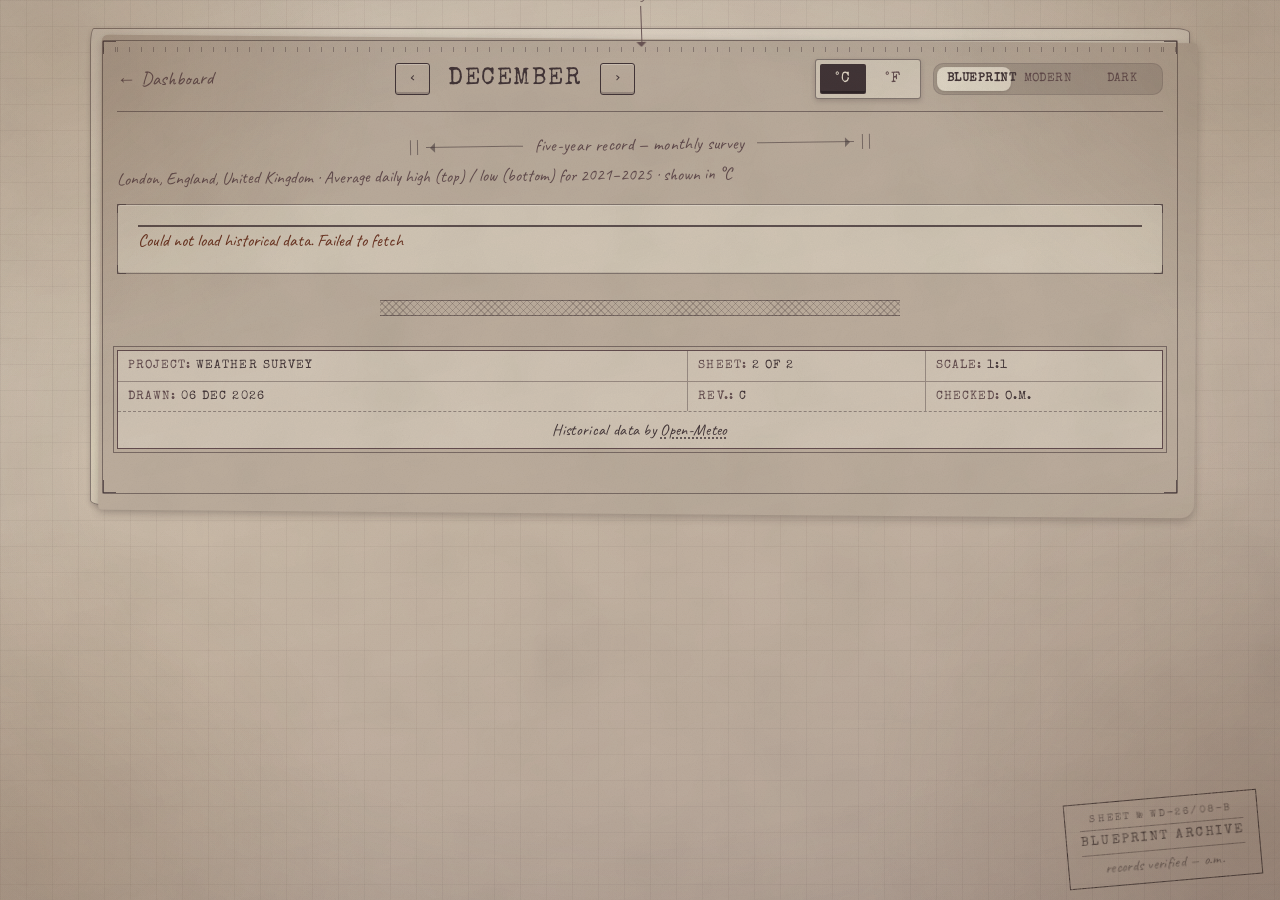
==== commit d4e05d3d: "Redesign Blueprint as sepia drawing, Modern/Dark as Liquid Glass Blueprint becomes an aged sepia tec" ====
--- a/calendar.html
+++ b/calendar.html
@@ -81,9 +81,22 @@
 
     <div class="hatch" aria-hidden="true"></div>
 
-    <footer class="app-footer">
-      Historical data by
-      <a href="https://open-meteo.com/" target="_blank" rel="noopener noreferrer">Open-Meteo</a>
+    <!-- Drafting title block, sheet 2 of the survey (Blueprint only) -->
+    <footer class="app-footer title-block">
+      <div class="tb-row">
+        <span class="tb-cell"><span class="tb-label">Project</span>Weather Survey</span>
+        <span class="tb-cell"><span class="tb-label">Sheet</span>2 of 2</span>
+        <span class="tb-cell"><span class="tb-label">Scale</span>1:1</span>
+      </div>
+      <div class="tb-row">
+        <span class="tb-cell"><span class="tb-label">Drawn</span><span data-tb-date></span></span>
+        <span class="tb-cell"><span class="tb-label">Rev.</span>C</span>
+        <span class="tb-cell"><span class="tb-label">Checked</span>o.m.</span>
+      </div>
+      <p class="tb-credit">
+        Historical data by
+        <a href="https://open-meteo.com/" target="_blank" rel="noopener noreferrer">Open-Meteo</a>
+      </p>
     </footer>
   </main>
 
--- a/styles.css
+++ b/styles.css
@@ -1,38 +1,38 @@
 /* ==========================================================================
    Weather Dashboard — styles.css
-   Theme: "vintage engineering blueprint" — aged patent-drawing paper,
-   sepia ink, hand-lettered annotations. Layout unchanged: Flexbox for
-   header/rows, CSS Grid for forecast + hourly strips.
+   Theme: "vintage engineering blueprint" — aged patent-drawing paper in a
+   brownish-violet sepia, ink linework, hand-lettered annotations. Layout
+   unchanged: Flexbox for header/rows, CSS Grid for forecast + hourly strips.
    ========================================================================== */
 
 /* ---------- Design tokens ---------- */
 :root {
-  /* Aged paper */
-  --paper-hi: #efe6d0;
-  --paper: #e8dcc0;
-  --paper-mid: #d9cbaa;
-  --paper-lo: #c9b896;
-  --cream: #f3ead6;
-
-  /* Sepia ink */
-  --ink: #4a3520;
-  --ink-soft: #6b4f2f;
-  --ink-faint: rgba(74, 53, 32, 0.55);
-  --ink-wash: rgba(74, 53, 32, 0.08);
-  --ink-wash-strong: rgba(74, 53, 32, 0.16);
+  /* Aged paper, leaning violet in the shadows */
+  --paper-hi: #ebe1cd;
+  --paper: #e4d8c4;
+  --paper-mid: #d2c2ae;
+  --paper-lo: #bfae9f;
+  --cream: #efe6d3;
+
+  /* Sepia ink — warm chocolate drifted toward mauve */
+  --ink: #46383a;
+  --ink-soft: #675051;
+  --ink-faint: rgba(70, 56, 58, 0.55);
+  --ink-wash: rgba(70, 56, 58, 0.08);
+  --ink-wash-strong: rgba(70, 56, 58, 0.16);
   --iron-gall: #6e3421;          /* faded rust ink for errors */
   --iron-gall-soft: #8a4a2f;
 
   /* Ink-stamped tooltip (dark plate) */
-  --plate: #3d2c1a;
-  --plate-text: #f0e6cf;
-  --plate-muted: #cdbfa4;
+  --plate: #362b28;
+  --plate-text: #ede4cf;
+  --plate-muted: #c9bbae;
 
   --font-tech: "Special Elite", "Courier Prime", "Courier New", monospace;
   --font-hand: "Caveat", "Segoe Script", "Bradley Hand", cursive;
 
   --radius: 3px;
-  --shadow: 0 2px 5px rgba(58, 40, 18, 0.22);
+  --shadow: 0 2px 5px rgba(54, 42, 44, 0.22);
   --accent: var(--ink);
 }
 
@@ -48,11 +48,33 @@
   line-height: 1.5;
   background-color: var(--paper-lo);
   background-image:
-    linear-gradient(rgba(74, 53, 32, 0.05) 1px, transparent 1px),
-    linear-gradient(90deg, rgba(74, 53, 32, 0.05) 1px, transparent 1px),
-    linear-gradient(160deg, #e8dcc0 0%, #d9cbaa 45%, #c9b896 100%);
+    linear-gradient(rgba(70, 56, 58, 0.05) 1px, transparent 1px),
+    linear-gradient(90deg, rgba(70, 56, 58, 0.05) 1px, transparent 1px),
+    linear-gradient(160deg, var(--paper) 0%, var(--paper-mid) 45%, var(--paper-lo) 100%);
   background-size: 26px 26px, 26px 26px, cover;
   background-attachment: fixed, fixed, fixed;
+}
+
+/* Violet-mauve toning wash + broad age mottling, above the whole sheet.
+   This is what drags the classic yellowed-sepia look toward brownish
+   violet: a faint multiply gradient plus a low-frequency noise layer so
+   the paper ages in blotches, not just fine grain. */
+html::before {
+  content: "";
+  position: fixed;
+  inset: 0;
+  z-index: 9998;
+  pointer-events: none;
+  background-image:
+    url("data:image/svg+xml,%3Csvg xmlns='http://www.w3.org/2000/svg' width='720' height='720'%3E%3Cfilter id='b'%3E%3CfeTurbulence type='fractalNoise' baseFrequency='0.011' numOctaves='3' seed='7' stitchTiles='stitch'/%3E%3CfeColorMatrix type='saturate' values='0'/%3E%3CfeComponentTransfer%3E%3CfeFuncA type='table' tableValues='0 0.13'/%3E%3C/feComponentTransfer%3E%3C/filter%3E%3Crect width='720' height='720' filter='url(%23b)'/%3E%3C/svg%3E"),
+    linear-gradient(
+      168deg,
+      rgba(104, 84, 104, 0.11),
+      rgba(86, 69, 90, 0.06) 45%,
+      rgba(102, 80, 106, 0.12)
+    );
+  background-size: 720px 720px, cover;
+  mix-blend-mode: multiply;
 }
 
 /* Paper grain overlay (SVG fractal noise), sits above everything */
@@ -79,11 +101,11 @@
     radial-gradient(circle at 96% 4%, rgba(110, 72, 30, 0.13), transparent 20%),
     radial-gradient(circle at 98% 92%, rgba(96, 62, 26, 0.17), transparent 26%),
     radial-gradient(circle at 3% 94%, rgba(130, 88, 40, 0.12), transparent 22%),
-    radial-gradient(ellipse at 50% 50%, transparent 60%, rgba(74, 53, 32, 0.14) 100%);
+    radial-gradient(ellipse at 50% 50%, transparent 60%, rgba(70, 56, 58, 0.14) 100%);
 }
 
 ::selection {
-  background: rgba(74, 53, 32, 0.28);
+  background: rgba(70, 56, 58, 0.28);
   color: var(--cream);
 }
 
@@ -91,12 +113,29 @@
   width: 12px;
 }
 ::-webkit-scrollbar-track {
-  background: #d6c6a2;
+  background: #cfc1ae;
 }
 ::-webkit-scrollbar-thumb {
-  background: #a98f63;
-  border: 3px solid #d6c6a2;
+  background: #a3938a;
+  border: 3px solid #cfc1ae;
   border-radius: 6px;
+}
+
+/* Blueprint owns the sepia scrollbar; Modern/Dark get neutral glass-neutral
+   thumbs so the chrome doesn't clash with the material */
+[data-theme="modern"]::-webkit-scrollbar-track {
+  background: #e9eaef;
+}
+[data-theme="modern"]::-webkit-scrollbar-thumb {
+  background: #c7c7cc;
+  border: 3px solid #e9eaef;
+}
+[data-theme="dark"]::-webkit-scrollbar-track {
+  background: #1c1c1e;
+}
+[data-theme="dark"]::-webkit-scrollbar-thumb {
+  background: #48484a;
+  border: 3px solid #1c1c1e;
 }
 
 /* ---------- The drawing sheet ---------- */
@@ -107,13 +146,13 @@
   margin: 28px auto 48px;
   padding: 30px 26px 56px;
   background:
-    linear-gradient(rgba(243, 234, 214, 0.92), rgba(235, 224, 198, 0.88));
+    linear-gradient(rgba(239, 230, 211, 0.92), rgba(235, 224, 198, 0.88));
   border: 1px solid var(--ink-faint);
   /* uneven, hand-trimmed deckle */
   border-radius: 4px 16px 5px 18px / 17px 5px 15px 6px;
   box-shadow:
     var(--shadow),
-    inset 0 0 60px rgba(120, 86, 44, 0.07);
+    inset 0 0 60px rgba(108, 86, 100, 0.08);
 }
 
 /* Backing sheet, slightly askew beneath the page */
@@ -122,10 +161,10 @@
   position: absolute;
   z-index: -1;
   inset: 10px -7px -9px 9px;
-  background: #cdbd99;
+  background: #c4b5a3;
   transform: rotate(0.45deg);
   border-radius: 6px 4px 14px 4px;
-  box-shadow: 0 3px 8px rgba(58, 40, 18, 0.28);
+  box-shadow: 0 3px 8px rgba(54, 42, 44, 0.28);
 }
 
 /* Inner hairline frame with corner registration crosses + ruler ticks */
@@ -140,18 +179,18 @@
     /* ruler ticks along top inside frame */
     repeating-linear-gradient(
       90deg,
-      rgba(74, 53, 32, 0.4) 0 1px,
+      rgba(70, 56, 58, 0.4) 0 1px,
       transparent 1px 12px
     ),
     /* corner crosshairs (two strokes per corner) */
-    linear-gradient(rgba(74, 53, 32, 0.75), rgba(74, 53, 32, 0.75)),
-    linear-gradient(rgba(74, 53, 32, 0.75), rgba(74, 53, 32, 0.75)),
-    linear-gradient(rgba(74, 53, 32, 0.75), rgba(74, 53, 32, 0.75)),
-    linear-gradient(rgba(74, 53, 32, 0.75), rgba(74, 53, 32, 0.75)),
-    linear-gradient(rgba(74, 53, 32, 0.75), rgba(74, 53, 32, 0.75)),
-    linear-gradient(rgba(74, 53, 32, 0.75), rgba(74, 53, 32, 0.75)),
-    linear-gradient(rgba(74, 53, 32, 0.75), rgba(74, 53, 32, 0.75)),
-    linear-gradient(rgba(74, 53, 32, 0.75), rgba(74, 53, 32, 0.75));
+    linear-gradient(rgba(70, 56, 58, 0.75), rgba(70, 56, 58, 0.75)),
+    linear-gradient(rgba(70, 56, 58, 0.75), rgba(70, 56, 58, 0.75)),
+    linear-gradient(rgba(70, 56, 58, 0.75), rgba(70, 56, 58, 0.75)),
+    linear-gradient(rgba(70, 56, 58, 0.75), rgba(70, 56, 58, 0.75)),
+    linear-gradient(rgba(70, 56, 58, 0.75), rgba(70, 56, 58, 0.75)),
+    linear-gradient(rgba(70, 56, 58, 0.75), rgba(70, 56, 58, 0.75)),
+    linear-gradient(rgba(70, 56, 58, 0.75), rgba(70, 56, 58, 0.75)),
+    linear-gradient(rgba(70, 56, 58, 0.75), rgba(70, 56, 58, 0.75));
   background-repeat: repeat-x, no-repeat, no-repeat, no-repeat, no-repeat, no-repeat, no-repeat, no-repeat, no-repeat;
   background-size:
     calc(100% - 28px) 5px,
@@ -328,12 +367,12 @@
     repeating-linear-gradient(
       45deg,
       transparent 0 4px,
-      rgba(74, 53, 32, 0.22) 4px 5px
+      rgba(70, 56, 58, 0.22) 4px 5px
     ),
     repeating-linear-gradient(
       -45deg,
       transparent 0 4px,
-      rgba(74, 53, 32, 0.22) 4px 5px
+      rgba(70, 56, 58, 0.22) 4px 5px
     );
   pointer-events: none;
 }
@@ -360,11 +399,18 @@
   user-select: none;
   mix-blend-mode: multiply;
   opacity: 0.85;
+  /* Distressed rubber-stamp ink: the noise mask makes the impression skip
+     and pool unevenly, like a real hand stamp that didn't take evenly. */
+  -webkit-mask-image: url("data:image/svg+xml,%3Csvg xmlns='http://www.w3.org/2000/svg' width='240' height='240'%3E%3Cfilter id='m'%3E%3CfeTurbulence type='fractalNoise' baseFrequency='0.55' numOctaves='3' seed='11' stitchTiles='stitch'/%3E%3CfeColorMatrix type='matrix' values='0 0 0 0 0.45 0 0 0 0 0.35 0 0 0 0 0.32 0 0 0 0.9 0.35'/%3E%3C/filter%3E%3Crect width='240' height='240' filter='url(%23m)'/%3E%3C/svg%3E");
+  mask-image: url("data:image/svg+xml,%3Csvg xmlns='http://www.w3.org/2000/svg' width='240' height='240'%3E%3Cfilter id='m'%3E%3CfeTurbulence type='fractalNoise' baseFrequency='0.55' numOctaves='3' seed='11' stitchTiles='stitch'/%3E%3CfeColorMatrix type='matrix' values='0 0 0 0 0.45 0 0 0 0 0.35 0 0 0 0 0.32 0 0 0 0.9 0.35'/%3E%3C/filter%3E%3Crect width='240' height='240' filter='url(%23m)'/%3E%3C/svg%3E");
+  -webkit-mask-size: 240px 240px;
+  mask-size: 240px 240px;
 }
 
 .stamp-no {
   font-family: var(--font-tech);
   font-size: 0.62rem;
+  opacity: 0.8;
 }
 
 .stamp-title {
@@ -373,6 +419,7 @@
   border-top: 1px solid var(--ink-faint);
   border-bottom: 1px solid var(--ink-faint);
   padding: 2px 0;
+  opacity: 0.95;
 }
 
 .stamp-sig {
@@ -380,6 +427,7 @@
   font-size: 0.95rem;
   letter-spacing: 0.02em;
   text-transform: none;
+  opacity: 0.7;
 }
 
 /* Automatic figure numbering on section headings */
@@ -415,7 +463,14 @@
   font-size: 1.7rem;
   font-weight: 400;
   letter-spacing: 0.04em;
-  filter: sepia(0.65) saturate(0.75);
+}
+
+/* Compass-rose survey mark before the title (inherits the ink color) */
+.app-title .title-glyph {
+  width: 0.88em;
+  height: 0.88em;
+  margin-right: 0.3em;
+  vertical-align: -0.08em;
 }
 
 .app-title::after {
@@ -443,16 +498,16 @@
   font-family: var(--font-tech);
   font-size: 1rem;
   color: var(--ink);
-  background: rgba(243, 234, 214, 0.6);
+  background: rgba(239, 230, 211, 0.6);
   border: 1px solid var(--ink-faint);
   border-radius: var(--radius);
-  box-shadow: inset 0 1px 2px rgba(74, 53, 32, 0.12);
+  box-shadow: inset 0 1px 2px rgba(70, 56, 58, 0.12);
   outline: none;
   transition: border-color 0.15s, background 0.15s;
 }
 
 .search-input::placeholder {
-  color: rgba(74, 53, 32, 0.45);
+  color: rgba(70, 56, 58, 0.45);
   font-family: var(--font-hand);
   font-size: 1.05rem;
 }
@@ -474,7 +529,7 @@
   border-radius: var(--radius);
   box-shadow:
     inset 0 1px 0 rgba(255, 250, 238, 0.35),
-    inset 0 -2px 0 rgba(74, 53, 32, 0.28);
+    inset 0 -2px 0 rgba(70, 56, 58, 0.28);
   cursor: pointer;
   transition: background 0.18s, color 0.18s, box-shadow 0.18s;
 }
@@ -509,7 +564,7 @@
   border-radius: var(--radius);
   box-shadow:
     var(--shadow),
-    inset 0 0 0 1px rgba(243, 234, 214, 0.6),
+    inset 0 0 0 1px rgba(239, 230, 211, 0.6),
     inset 0 0 0 2px var(--ink-faint);
 }
 
@@ -519,7 +574,7 @@
   gap: 2px;
   padding: 10px 12px;
   border-radius: 2px;
-  border-bottom: 1px dashed rgba(74, 53, 32, 0.2);
+  border-bottom: 1px dashed rgba(70, 56, 58, 0.2);
   cursor: pointer;
 }
 
@@ -536,7 +591,7 @@
 .search-results .no-results {
   font-family: var(--font-hand);
   font-size: 1.1rem;
-  color: var(--ink-faint);
+  color: var(--ink-soft);
   cursor: default;
 }
 
@@ -551,7 +606,7 @@
 
 .result-meta {
   font-size: 0.85rem;
-  color: var(--ink-faint);
+  color: var(--ink-soft);
 }
 
 /* ---------- Unit toggle (°C / °F) ---------- */
@@ -561,7 +616,7 @@
   flex-shrink: 0;
   gap: 4px;
   padding: 4px;
-  background: rgba(243, 234, 214, 0.6);
+  background: rgba(239, 230, 211, 0.6);
   border: 1px solid var(--ink-faint);
   border-radius: var(--radius);
   box-shadow: var(--shadow);
@@ -573,7 +628,7 @@
   font-family: var(--font-tech);
   font-size: 0.92rem;
   letter-spacing: 0.06em;
-  color: var(--ink-faint);
+  color: var(--ink-soft);
   background: transparent;
   border: 1px dashed transparent;
   border-radius: 2px;
@@ -663,12 +718,12 @@
   position: relative;
   padding: 20px;
   margin-bottom: 20px;
-  background: rgba(243, 234, 214, 0.55);
+  background: rgba(239, 230, 211, 0.55);
   border: 1px solid var(--ink-faint);
   border-radius: var(--radius);
   box-shadow:
     inset 0 1px 0 rgba(255, 250, 238, 0.4),
-    inset 0 -1px 0 rgba(74, 53, 32, 0.12);
+    inset 0 -1px 0 rgba(70, 56, 58, 0.12);
 }
 
 /* Corner tick marks on plates */
@@ -706,7 +761,7 @@
   font-size: 1.15rem;
   font-weight: 400;
   letter-spacing: 0.04em;
-  border-bottom: 1px solid rgba(74, 53, 32, 0.25);
+  border-bottom: 1px solid rgba(70, 56, 58, 0.25);
   padding-bottom: 6px;
 }
 
@@ -812,42 +867,72 @@
   text-transform: uppercase;
 }
 
+/* Severity as section-cut hatching: the denser the hatch, the harsher the
+   exposure — the convention engineering drawings use for material density.
+   Text stays ink-colored at every tier; nothing inverts to a solid plate. */
+.uv-badge {
+  color: var(--ink);
+}
+
 .uv-badge.uv-low,
 .uv-hour.uv-low {
-  background: rgba(107, 79, 47, 0.1);
+  background: var(--ink-wash);
 }
 
 .uv-badge.uv-moderate,
 .uv-hour.uv-moderate {
-  background: rgba(107, 79, 47, 0.2);
+  background-image: repeating-linear-gradient(
+    45deg,
+    transparent 0 8px,
+    rgba(70, 56, 58, 0.26) 8px 9px
+  );
 }
 
 .uv-badge.uv-high,
 .uv-hour.uv-high {
-  background: rgba(90, 62, 34, 0.3);
+  background-image: repeating-linear-gradient(
+    45deg,
+    transparent 0 5px,
+    rgba(70, 56, 58, 0.34) 5px 6px
+  );
 }
 
 .uv-badge.uv-veryhigh,
 .uv-hour.uv-veryhigh {
-  background: rgba(74, 53, 32, 0.42);
+  background-image:
+    repeating-linear-gradient(
+      45deg,
+      transparent 0 6px,
+      rgba(70, 56, 58, 0.42) 6px 7px
+    ),
+    repeating-linear-gradient(
+      -45deg,
+      transparent 0 6px,
+      rgba(70, 56, 58, 0.42) 6px 7px
+    );
 }
 
 .uv-badge.uv-extreme,
 .uv-hour.uv-extreme {
-  background: rgba(52, 36, 20, 0.6);
-}
-
-.uv-badge.uv-low { color: #6b4f2f; }
-.uv-badge.uv-moderate { color: #5a3e22; }
-.uv-badge.uv-high { color: #4a3520; }
-.uv-badge.uv-veryhigh { color: #f3ead6; }
-.uv-badge.uv-extreme { color: #f3ead6; }
+  background-image:
+    repeating-linear-gradient(
+      45deg,
+      transparent 0 3.5px,
+      rgba(70, 56, 58, 0.5) 3.5px 4.5px
+    ),
+    repeating-linear-gradient(
+      -45deg,
+      transparent 0 3.5px,
+      rgba(70, 56, 58, 0.5) 3.5px 4.5px
+    );
+  border-width: 1.5px;
+}
 
 .uv-hint {
   margin: 0 0 10px;
   font-family: var(--font-hand);
   font-size: 1.02rem;
-  color: var(--ink-faint);
+  color: var(--ink-soft);
   transform: rotate(-0.6deg);
 }
 
@@ -863,7 +948,7 @@
   align-items: center;
   gap: 2px;
   padding: 8px 2px;
-  border: 1px solid rgba(74, 53, 32, 0.25);
+  border: 1px solid rgba(70, 56, 58, 0.25);
   border-radius: 2px;
   font-size: 0.78rem;
 }
@@ -873,15 +958,15 @@
 }
 
 .uv-hour-time {
-  color: var(--ink-faint);
+  color: var(--ink-soft);
 }
 
 /* Highlight for the "worst times for UV exposure" hours */
 .uv-hour.peak {
   border: 1px dashed var(--ink);
-  outline: 1px solid rgba(74, 53, 32, 0.35);
+  outline: 1px solid rgba(70, 56, 58, 0.35);
   outline-offset: 1px;
-  background: rgba(74, 53, 32, 0.14);
+  background: rgba(70, 56, 58, 0.14);
 }
 
 .uv-hour.peak .uv-hour-time {
@@ -893,7 +978,7 @@
   margin: 0;
   font-family: var(--font-hand);
   font-size: 1.05rem;
-  color: var(--ink-faint);
+  color: var(--ink-soft);
 }
 
 /* ---------- Historical averages card ---------- */
@@ -909,8 +994,8 @@
   flex-direction: column;
   gap: 6px;
   padding: 14px;
-  background: rgba(232, 220, 192, 0.5);
-  border: 1px solid rgba(74, 53, 32, 0.35);
+  background: rgba(228, 216, 196, 0.5);
+  border: 1px solid rgba(70, 56, 58, 0.35);
   border-radius: var(--radius);
   transition: background 0.15s, border-color 0.15s;
 }
@@ -943,7 +1028,7 @@
   border-radius: 2px;
   box-shadow:
     var(--shadow),
-    inset 0 0 0 1px rgba(240, 230, 207, 0.35);
+    inset 0 0 0 1px rgba(237, 228, 207, 0.35);
   opacity: 0;
   visibility: hidden;
   pointer-events: none;
@@ -971,7 +1056,7 @@
   margin-bottom: 2px;
   letter-spacing: 0.05em;
   text-transform: uppercase;
-  border-bottom: 1px solid rgba(240, 230, 207, 0.3);
+  border-bottom: 1px solid rgba(237, 228, 207, 0.3);
   padding-bottom: 3px;
 }
 
@@ -1022,7 +1107,7 @@
 .history-sub {
   font-family: var(--font-hand);
   font-size: 0.95rem;
-  color: var(--ink-faint);
+  color: var(--ink-soft);
 }
 
 .history-compare {
@@ -1035,7 +1120,7 @@
   margin: 0;
   font-family: var(--font-hand);
   font-size: 1.05rem;
-  color: var(--ink-faint);
+  color: var(--ink-soft);
 }
 
 /* ---------- 10-day forecast grid ---------- */
@@ -1060,12 +1145,12 @@
   gap: 4px;
   padding: 14px 10px;
   text-align: center;
-  background: rgba(243, 234, 214, 0.55);
-  border: 1px solid rgba(74, 53, 32, 0.35);
+  background: rgba(239, 230, 211, 0.55);
+  border: 1px solid rgba(70, 56, 58, 0.35);
   border-radius: var(--radius);
   box-shadow:
     inset 0 1px 0 rgba(255, 250, 238, 0.4),
-    inset 0 -1px 0 rgba(74, 53, 32, 0.1);
+    inset 0 -1px 0 rgba(70, 56, 58, 0.1);
   transition: background 0.15s, border-color 0.15s, box-shadow 0.15s;
 }
 
@@ -1074,9 +1159,26 @@
   border-color: var(--ink);
 }
 
-/* Hover affordance + hourly popup for forecast cards */
-.forecast-card--has-hours {
-  cursor: help;
+/* Hover affordance + hourly popup for forecast cards.
+   The tooltip anchors above the card and JS clamps it to stay inside
+   the viewport (--tip-x shifts the box; --arrow-x counter-shifts the
+   arrow so it keeps pointing at the card center). */
+.forecast-card--has-hours::after {
+  content: "▾";
+  position: absolute;
+  bottom: 4px;
+  right: 6px;
+  font-size: 0.7rem;
+  color: var(--ink-faint);
+  pointer-events: none;
+  opacity: 0.7;
+  transition: opacity 0.15s, transform 0.15s;
+}
+
+.forecast-card--has-hours:hover::after,
+.forecast-card--has-hours:focus-within::after {
+  opacity: 1;
+  transform: translateY(2px);
 }
 
 .fc-tooltip {
@@ -1084,7 +1186,9 @@
   z-index: 40;
   left: 50%;
   bottom: calc(100% + 8px);
-  transform: translateX(-50%) translateY(4px);
+  --tip-x: 0px;
+  --arrow-x: 0px;
+  transform: translateX(calc(-50% + var(--tip-x))) translateY(4px);
   padding: 10px 14px;
   color: var(--plate-text);
   font-size: 0.78rem;
@@ -1094,11 +1198,16 @@
   border-radius: 2px;
   box-shadow:
     var(--shadow),
-    inset 0 0 0 1px rgba(240, 230, 207, 0.35);
+    inset 0 0 0 1px rgba(237, 228, 207, 0.35);
   opacity: 0;
   visibility: hidden;
   pointer-events: none;
-  transition: opacity 0.15s, transform 0.15s, visibility 0.15s;
+  /* Exit transitions: quick opacity fade, no spatial motion. */
+  transition:
+    opacity 90ms ease,
+    transform 0ms linear 90ms,
+    visibility 0ms linear 90ms;
+  will-change: opacity, transform;
 }
 
 .fc-tooltip::after {
@@ -1106,16 +1215,21 @@
   position: absolute;
   top: 100%;
   left: 50%;
-  transform: translateX(-50%);
+  transform: translateX(calc(-50% + var(--arrow-x)));
   border: 6px solid transparent;
   border-top-color: var(--plate);
 }
 
+/* Entry transitions: slower opacity + spatial rise into place. */
 .forecast-card:hover .fc-tooltip,
 .forecast-card:focus-within .fc-tooltip {
   opacity: 1;
   visibility: visible;
-  transform: translateX(-50%) translateY(0);
+  transform: translateX(calc(-50% + var(--tip-x))) translateY(0);
+  transition:
+    opacity 150ms ease,
+    transform 180ms cubic-bezier(0.32, 0.72, 0, 1),
+    visibility 0ms linear;
 }
 
 .fc-tooltip-title {
@@ -1123,7 +1237,7 @@
   margin-bottom: 6px;
   letter-spacing: 0.05em;
   text-transform: uppercase;
-  border-bottom: 1px solid rgba(240, 230, 207, 0.3);
+  border-bottom: 1px solid rgba(237, 228, 207, 0.3);
   padding-bottom: 3px;
 }
 
@@ -1135,19 +1249,23 @@
 .fc-tooltip-row {
   display: flex;
   gap: 8px;
+  min-width: 0;
 }
 
 .fc-tooltip-hour {
   width: 34px;
+  min-width: 0;
 }
 
 .fc-tooltip-temp {
   width: 38px;
+  min-width: 0;
   text-align: right;
 }
 
 .fc-tooltip-precip {
   width: 36px;
+  min-width: 0;
   text-align: right;
   color: var(--plate-muted);
 }
@@ -1157,6 +1275,32 @@
   outline: 1px solid var(--ink-soft);
   outline-offset: 3px;
   background: var(--cream);
+  transition:
+    background 0.15s,
+    border-color 0.15s,
+    box-shadow 0.15s,
+    outline-color 0.15s;
+}
+
+/* Today already shows the cream fill + ink border at rest; on hover, give
+   it a stronger outline + a soft ring so it still reads as "interactive"
+   (otherwise the regular :hover rule produces no visible change). */
+.forecast-card--today:hover {
+  outline-color: var(--ink);
+  box-shadow:
+    inset 0 1px 0 rgba(255, 250, 238, 0.4),
+    inset 0 -1px 0 rgba(70, 56, 58, 0.1),
+    0 0 0 3px var(--ink-wash-strong);
+}
+
+/* Hand-plated: the faintest per-card tilt, as if each plate were pasted
+   down by hand (Modern/Dark reset this in the theme section below). */
+.forecast-card:nth-child(odd) {
+  transform: rotate(-0.35deg);
+}
+
+.forecast-card:nth-child(even) {
+  transform: rotate(0.3deg);
 }
 
 .forecast-date {
@@ -1167,10 +1311,18 @@
   transform: rotate(-1.2deg);
 }
 
+/* Line-art weather glyph drawn in currentColor (see app.js for the paths);
+   replaces emoji, which rendered off-palette blues and violets. */
 .forecast-icon {
-  font-size: 2.1rem;
+  display: flex;
+  justify-content: center;
+  color: var(--ink);
   line-height: 1.2;
-  filter: sepia(0.75) saturate(0.55) contrast(0.92);
+}
+
+.forecast-icon svg {
+  width: 38px;
+  height: 38px;
 }
 
 .forecast-desc {
@@ -1191,13 +1343,21 @@
 }
 
 .temp-min {
-  color: var(--ink-faint);
+  color: var(--ink-soft);
 }
 
 .forecast-meta {
   margin: 0;
   font-size: 0.8rem;
-  color: var(--ink-faint);
+  color: var(--ink-soft);
+}
+
+/* Small inline glyphs for the forecast meta rows (precip / UV / sunrise) */
+.meta-glyph {
+  width: 0.95em;
+  height: 0.95em;
+  margin-right: 3px;
+  vertical-align: -0.14em;
 }
 
 /* ---------- Skeleton loaders (aged-paper shimmer) ---------- */
@@ -1216,7 +1376,7 @@
 
 .skeleton-card {
   min-height: 240px;
-  border: 1px solid rgba(74, 53, 32, 0.25);
+  border: 1px solid rgba(70, 56, 58, 0.25);
 }
 
 .skeleton::after,
@@ -1240,24 +1400,73 @@
   }
 }
 
-/* ---------- Footer ---------- */
+/* ---------- Footer: drafting title block ----------
+   The ruled identification table from the bottom of an engineering sheet.
+   Blueprint renders the full block; Modern/Dark fall back to a plain
+   centered credit line (see the theme overrides). */
 .app-footer {
-  margin-top: 28px;
-  padding-top: 12px;
-  border-top: 1px solid var(--ink-faint);
+  margin-top: 34px;
+}
+
+.title-block {
+  display: grid;
+  font-family: var(--font-tech);
+  font-size: 0.72rem;
+  letter-spacing: 0.09em;
+  text-transform: uppercase;
+  color: var(--ink);
+  background: rgba(239, 230, 211, 0.5);
+  border: 1px solid var(--ink-soft);
+  outline: 1px solid var(--ink-faint);
+  outline-offset: 3px;
+}
+
+.tb-row {
+  display: grid;
+  grid-template-columns: 2.4fr 1fr 1fr;
+}
+
+.tb-row + .tb-row {
+  border-top: 1px solid rgba(70, 56, 58, 0.4);
+}
+
+.tb-cell {
+  padding: 6px 10px;
+  min-width: 0;
+}
+
+.tb-cell + .tb-cell {
+  border-left: 1px solid rgba(70, 56, 58, 0.4);
+}
+
+.tb-label {
+  color: var(--ink-soft);
+}
+
+.tb-label::after {
+  content: ":";
+  margin-right: 5px;
+}
+
+.tb-credit {
+  grid-column: 1 / -1;
+  margin: 0;
+  padding: 6px 10px;
+  border-top: 1px dashed rgba(70, 56, 58, 0.45);
+  font-family: var(--font-hand);
+  font-size: 1rem;
+  letter-spacing: 0.02em;
+  text-transform: none;
   text-align: center;
-  font-family: var(--font-hand);
-  font-size: 1.05rem;
-  color: var(--ink-soft);
-}
-
-.app-footer a {
+}
+
+.tb-credit a {
   color: var(--ink);
   text-decoration: underline dotted;
   text-underline-offset: 3px;
 }
 
-.app-footer a:hover {
+.tb-credit a:hover {
   text-decoration-style: solid;
 }
 
@@ -1315,7 +1524,7 @@
   border-radius: var(--radius);
   box-shadow:
     inset 0 1px 0 rgba(255, 250, 238, 0.35),
-    inset 0 -2px 0 rgba(74, 53, 32, 0.28);
+    inset 0 -2px 0 rgba(70, 56, 58, 0.28);
   cursor: pointer;
   transition: background 0.15s, color 0.15s;
 }
@@ -1333,10 +1542,15 @@
   transform: rotate(-0.5deg);
 }
 
+/* Ruled drafting table: the lattice lines are the grid's own background
+   showing through 1px gaps, so the month reads as one ruled sheet instead
+   of a field of floating cards. */
 .calendar-grid {
   display: grid;
   grid-template-columns: repeat(7, 1fr);
-  gap: 8px;
+  gap: 1px;
+  background: rgba(70, 56, 58, 0.52);
+  border: 1px solid rgba(70, 56, 58, 0.6);
 }
 
 .calendar-dow {
@@ -1345,7 +1559,8 @@
   font-size: 1.05rem;
   color: var(--ink-soft);
   text-align: center;
-  border-bottom: 1px solid rgba(74, 53, 32, 0.3);
+  background: var(--paper-hi);
+  border-bottom: 1px solid rgba(70, 56, 58, 0.52);
 }
 
 .calendar-dow:nth-child(odd) {
@@ -1361,28 +1576,34 @@
   flex-direction: column;
   gap: 2px;
   min-height: 92px;
+  min-width: 0; /* let grid tracks honor their allocated width */
   padding: 8px;
-  background: rgba(243, 234, 214, 0.5);
-  border: 1px solid rgba(74, 53, 32, 0.3);
-  border-radius: 2px;
-  transition: background 0.15s, border-color 0.15s;
+  background: var(--paper-hi);
+  transition: background 0.15s;
 }
 
 .cal-day:hover {
   background: var(--cream);
-  border-color: var(--ink-soft);
-}
-
+}
+
+/* Empty leading cells: faint hatch, like an unfinished zone of the table */
 .cal-day--empty {
-  background: transparent;
-  border-color: transparent;
-}
-
+  background:
+    repeating-linear-gradient(
+      45deg,
+      transparent 0 5px,
+      rgba(70, 56, 58, 0.07) 5px 6px
+    ),
+    var(--paper-hi);
+}
+
+/* Today: a double-ruled border drawn inside the cell — the lattice line
+   is the outer rule, the inset shadow ring the inner one. */
 .cal-day--today {
-  border: 1px solid var(--ink);
-  outline: 1px solid rgba(74, 53, 32, 0.4);
-  outline-offset: 2px;
   background: var(--cream);
+  box-shadow:
+    inset 0 0 0 2px var(--cream),
+    inset 0 0 0 3.5px var(--ink);
 }
 
 /* Skeleton loading cells (override the default cell background) */
@@ -1393,6 +1614,8 @@
 .cal-day-num {
   font-size: 0.85rem;
   color: var(--ink-soft);
+  min-width: 0;
+  overflow-wrap: anywhere;
 }
 
 .cal-day-temps {
@@ -1402,6 +1625,13 @@
   font-size: 0.85rem;
   line-height: 1.35;
   letter-spacing: 0.02em;
+  min-width: 0;
+}
+
+.cal-day-high,
+.cal-day-low {
+  min-width: 0;
+  overflow-wrap: anywhere;
 }
 
 .cal-day-high {
@@ -1409,7 +1639,7 @@
 }
 
 .cal-day-low {
-  color: var(--ink-faint);
+  color: var(--ink-soft);
 }
 
 .cal-error {
@@ -1426,6 +1656,13 @@
     padding: 24px 14px 44px;
   }
 
+  /* The askew backing sheet rotates through the page's full height; on a
+     tall phone page its rotated bounding box pokes past the viewport and
+     creates horizontal scroll — keep the layering, drop the tilt. */
+  .container::before {
+    transform: none;
+  }
+
   .app-title {
     font-size: 1.35rem;
   }
@@ -1475,13 +1712,9 @@
     font-size: 1.2rem;
   }
 
-  .calendar-grid {
-    gap: 5px;
-  }
-
   .cal-day {
-    min-height: 68px;
-    padding: 6px;
+    min-height: 64px;
+    padding: 5px;
   }
 
   .cal-day-num {
@@ -1489,7 +1722,14 @@
   }
 
   .cal-day-temps {
-    font-size: 0.72rem;
+    font-size: 0.68rem;
+  }
+
+  /* On phones the tooltip is 24 hours tall — too big for a viewport.
+     Cap height, allow internal scroll. */
+  .fc-tooltip {
+    max-height: 50vh;
+    overflow-y: auto;
   }
 
   /* Theme + unit switchers fit a tighter header on mobile */
@@ -1498,10 +1738,28 @@
     justify-content: space-between;
   }
 
+  /* Allow the switchers to shrink so they don't push the page wider than
+     the viewport on narrow phones. The pills inside use percentage widths
+     so they stay aligned as the switcher shrinks. */
+  .unit-toggle,
+  .theme-switcher {
+    flex-shrink: 1;
+    min-width: 0;
+  }
+
   .theme-btn {
     min-width: 0;
     padding: 6px 6px;
     font-size: 0.7rem;
+  }
+
+  /* Title block tightens but keeps its three-column rows */
+  .title-block {
+    font-size: 0.64rem;
+  }
+
+  .tb-cell {
+    padding: 5px 7px;
   }
 }
 
@@ -1532,18 +1790,42 @@
   --iron-gall: #d70015;
   --iron-gall-soft: #ff3b30;
 
-  --plate: rgba(28, 28, 30, 0.92);
-  --plate-text: #f2f2f7;
-  --plate-muted: rgba(235, 235, 245, 0.7);
+  /* Liquid Glass material: translucent surface + edge highlight + sheen.
+     The aurora body background gives the blur something to bend. */
+  --glass-bg: rgba(255, 255, 255, 0.55);
+  --glass-bg-strong: rgba(255, 255, 255, 0.72);
+  --glass-tint: rgba(255, 255, 255, 0.5);
+  --glass-border: rgba(255, 255, 255, 0.6);
+  --glass-highlight: rgba(255, 255, 255, 0.8);
+  --glass-blur: blur(20px) saturate(180%);
+  --glass-blur-soft: blur(14px) saturate(160%);
+  --glass-sheen: linear-gradient(
+    145deg,
+    rgba(255, 255, 255, 0.5) 0%,
+    rgba(255, 255, 255, 0) 42%
+  );
+  --glass-shadow: 0 8px 32px rgba(0, 0, 0, 0.1);
+  --glass-shadow-hover: 0 14px 44px rgba(0, 0, 0, 0.14);
+  --glass-shadow-float: 0 16px 48px rgba(0, 0, 0, 0.16);
+
+  /* Tooltip "plate" tokens double as floating glass here */
+  --plate: rgba(255, 255, 255, 0.72);
+  --plate-text: #1c1c1e;
+  --plate-muted: rgba(60, 60, 67, 0.65);
+  --plate-rule: rgba(60, 60, 67, 0.18);
 
   --accent: #007aff;
+  --accent-tint: rgba(0, 122, 255, 0.15);
+  --accent-ring: rgba(0, 122, 255, 0.18);
+
+  --rule-soft: rgba(60, 60, 67, 0.15);
 
   --font-tech: -apple-system, BlinkMacSystemFont, "Segoe UI", system-ui,
     Roboto, "Helvetica Neue", Arial, sans-serif;
   --font-hand: var(--font-tech);
 
-  --radius: 12px;
-  --shadow: 0 4px 16px rgba(0, 0, 0, 0.08);
+  --radius: 14px;
+  --shadow: 0 8px 32px rgba(0, 0, 0, 0.1);
 }
 
 [data-theme="dark"] {
@@ -1561,27 +1843,95 @@
   --iron-gall: #ff453a;
   --iron-gall-soft: #ff6961;
 
-  --plate: rgba(99, 99, 102, 0.95);
+  /* Dark glass: dimmer surface, brighter rim so the edge still catches
+     light against the deep background. */
+  --glass-bg: rgba(28, 28, 30, 0.55);
+  --glass-bg-strong: rgba(44, 44, 46, 0.72);
+  --glass-tint: rgba(255, 255, 255, 0.07);
+  --glass-border: rgba(255, 255, 255, 0.14);
+  --glass-highlight: rgba(255, 255, 255, 0.16);
+  --glass-blur: blur(20px) saturate(160%);
+  --glass-blur-soft: blur(14px) saturate(140%);
+  --glass-sheen: linear-gradient(
+    145deg,
+    rgba(255, 255, 255, 0.12) 0%,
+    rgba(255, 255, 255, 0) 40%
+  );
+  --glass-shadow: 0 8px 32px rgba(0, 0, 0, 0.45);
+  --glass-shadow-hover: 0 14px 44px rgba(0, 0, 0, 0.55);
+  --glass-shadow-float: 0 16px 48px rgba(0, 0, 0, 0.6);
+
+  --plate: rgba(44, 44, 46, 0.78);
   --plate-text: #f2f2f7;
-  --plate-muted: rgba(235, 235, 245, 0.7);
+  --plate-muted: rgba(235, 235, 245, 0.65);
+  --plate-rule: rgba(235, 235, 245, 0.22);
 
   --accent: #0a84ff;
+  --accent-tint: rgba(10, 132, 255, 0.16);
+  --accent-ring: rgba(10, 132, 255, 0.3);
+
+  --rule-soft: rgba(235, 235, 245, 0.12);
 
   --font-tech: -apple-system, BlinkMacSystemFont, "Segoe UI", system-ui,
     Roboto, "Helvetica Neue", Arial, sans-serif;
   --font-hand: var(--font-tech);
 
-  --radius: 12px;
-  --shadow: 0 4px 16px rgba(0, 0, 0, 0.4);
-}
-
-/* Theme-specific body backgrounds (override blueprint's grid + gradient) */
+  --radius: 14px;
+  --shadow: 0 8px 32px rgba(0, 0, 0, 0.45);
+}
+
+/* Aurora backdrop — glass needs colorful light behind it to refract.
+   Fixed attachment keeps the blobs under the viewport as cards scroll. */
 [data-theme="modern"] body {
-  background: linear-gradient(180deg, #f2f2f7 0%, #e9eaef 100%);
+  background:
+    radial-gradient(
+      58% 52% at 12% 14%,
+      rgba(0, 122, 255, 0.18),
+      transparent 70%
+    ),
+    radial-gradient(
+      48% 44% at 88% 10%,
+      rgba(255, 55, 95, 0.13),
+      transparent 70%
+    ),
+    radial-gradient(
+      58% 54% at 92% 78%,
+      rgba(88, 86, 214, 0.16),
+      transparent 72%
+    ),
+    radial-gradient(
+      50% 46% at 8% 84%,
+      rgba(52, 199, 89, 0.12),
+      transparent 70%
+    ),
+    linear-gradient(180deg, #f4f4f8 0%, #e7e8ee 100%);
+  background-attachment: fixed;
 }
 
 [data-theme="dark"] body {
-  background: linear-gradient(180deg, #1c1c1e 0%, #000000 100%);
+  background:
+    radial-gradient(
+      58% 54% at 14% 16%,
+      rgba(10, 132, 255, 0.26),
+      transparent 70%
+    ),
+    radial-gradient(
+      48% 46% at 86% 12%,
+      rgba(191, 90, 242, 0.18),
+      transparent 70%
+    ),
+    radial-gradient(
+      58% 54% at 90% 80%,
+      rgba(5, 150, 105, 0.15),
+      transparent 72%
+    ),
+    radial-gradient(
+      46% 44% at 10% 86%,
+      rgba(255, 55, 95, 0.12),
+      transparent 70%
+    ),
+    linear-gradient(180deg, #1c1c1e 0%, #000000 100%);
+  background-attachment: fixed;
 }
 
 /* Container loses the paper sheet in Modern/Dark — body provides the surface */
@@ -1592,24 +1942,57 @@
   box-shadow: none;
 }
 
-/* Card surfaces: translucent + backdrop-filter for Modern/Dark */
-[data-theme="modern"] .card {
-  background: rgba(255, 255, 255, 0.72);
-  backdrop-filter: blur(20px) saturate(180%);
-  -webkit-backdrop-filter: blur(20px) saturate(180%);
-  border: 1px solid rgba(0, 0, 0, 0.08);
-  border-top-color: rgba(255, 255, 255, 0.4); /* light catching the material */
-  box-shadow: 0 4px 16px rgba(0, 0, 0, 0.06);
-  border-radius: var(--radius);
-}
-
-[data-theme="dark"] .card {
-  background: rgba(28, 28, 30, 0.62);
-  backdrop-filter: blur(20px) saturate(180%);
-  -webkit-backdrop-filter: blur(20px) saturate(180%);
-  border: 1px solid rgba(255, 255, 255, 0.1);
-  box-shadow: 0 4px 16px rgba(0, 0, 0, 0.4);
-  border-radius: var(--radius);
+/* ---- Liquid Glass surfaces ----
+   Recipe: translucent fill + backdrop blur/saturate (the "frost"), a 1px
+   light border and an inset top highlight (light catching the rim), a
+   diagonal sheen gradient (the light source), and a soft elevation shadow.
+   Small nested cells (history, calendar, UV) get the tint without their
+   own backdrop-filter — glass-on-glass over the parent card, and far
+   cheaper to composite. */
+[data-theme="modern"] .card,
+[data-theme="dark"] .card,
+[data-theme="modern"] .forecast-card,
+[data-theme="dark"] .forecast-card {
+  background-color: var(--glass-bg);
+  background-image: var(--glass-sheen);
+  backdrop-filter: var(--glass-blur);
+  -webkit-backdrop-filter: var(--glass-blur);
+  border: 1px solid var(--glass-border);
+  box-shadow:
+    var(--glass-shadow),
+    inset 0 1px 0 var(--glass-highlight);
+}
+
+[data-theme="modern"] .forecast-card,
+[data-theme="dark"] .forecast-card {
+  box-shadow:
+    0 4px 16px rgba(0, 0, 0, 0.06),
+    inset 0 1px 0 var(--glass-highlight);
+}
+
+[data-theme="modern"] .forecast-card:hover,
+[data-theme="dark"] .forecast-card:hover {
+  background-color: var(--glass-bg-strong);
+  background-image: var(--glass-sheen); /* base hover shorthand resets it */
+  border-color: var(--accent);
+  box-shadow:
+    var(--glass-shadow-hover),
+    inset 0 1px 0 var(--glass-highlight);
+}
+
+/* Section rules soften — heavy black lines fight the glass */
+[data-theme="modern"] .app-header,
+[data-theme="modern"] .cal-header,
+[data-theme="modern"] .card-title,
+[data-theme="modern"] .section-title {
+  border-bottom-color: var(--rule-soft);
+}
+
+[data-theme="dark"] .app-header,
+[data-theme="dark"] .cal-header,
+[data-theme="dark"] .card-title,
+[data-theme="dark"] .section-title {
+  border-bottom-color: var(--rule-soft);
 }
 
 /* Hide blueprint-only decorations in Modern/Dark */
@@ -1621,6 +2004,12 @@
 [data-theme="dark"] .note,
 [data-theme="dark"] .hatch,
 [data-theme="dark"] .stamp {
+  display: none;
+}
+
+/* Blueprint's violet toning wash + mottling is not part of Modern/Dark */
+[data-theme="modern"]::before,
+[data-theme="dark"]::before {
   display: none;
 }
 
@@ -1643,25 +2032,64 @@
   display: none;
 }
 
-/* Drop sepia filters from title + weather icons in Modern/Dark */
-[data-theme="modern"] .app-title,
-[data-theme="modern"] .forecast-icon,
-[data-theme="dark"] .app-title,
-[data-theme="dark"] .forecast-icon {
-  filter: none;
+/* Per-plate tilt is a Blueprint-only decoration */
+[data-theme="modern"] .forecast-card:nth-child(odd),
+[data-theme="modern"] .forecast-card:nth-child(even),
+[data-theme="dark"] .forecast-card:nth-child(odd),
+[data-theme="dark"] .forecast-card:nth-child(even) {
+  transform: none;
+}
+
+/* Footer — plain centered credit in Modern/Dark, floating on a glass
+   pill (the ruled title block is Blueprint-only) */
+[data-theme="modern"] .title-block,
+[data-theme="dark"] .title-block {
+  display: block;
+  background: none;
+  border: none;
+  outline: none;
+  font-family: var(--font-tech);
+  font-size: 0.9rem;
+  letter-spacing: normal;
+  text-transform: none;
+  text-align: center;
+  color: var(--ink-soft);
+}
+
+[data-theme="modern"] .tb-row,
+[data-theme="dark"] .tb-row {
+  display: none;
+}
+
+[data-theme="modern"] .tb-credit,
+[data-theme="dark"] .tb-credit {
+  display: inline-block;
+  padding: 9px 22px;
+  border-radius: 999px;
+  background: var(--glass-tint);
+  border: 1px solid var(--glass-border);
+  backdrop-filter: var(--glass-blur-soft);
+  -webkit-backdrop-filter: var(--glass-blur-soft);
+  box-shadow:
+    0 4px 16px rgba(0, 0, 0, 0.06),
+    inset 0 1px 0 var(--glass-highlight);
+  color: var(--ink-soft);
 }
 
 /* Unit-toggle active state — pill provides the visual in Modern/Dark
    (see the unit-toggle block above). This rule kept for reference; the
    active button is transparent and the pill carries the accent fill. */
 
-/* Search button — accent fill in Modern/Dark */
+/* Search button — solid accent on glass (color applied judiciously: one
+   saturated control per view), with a lit top rim like the glass panels */
 [data-theme="modern"] .search-btn,
 [data-theme="dark"] .search-btn {
   background: var(--accent);
   color: white;
   border-color: var(--accent);
-  box-shadow: none;
+  box-shadow:
+    0 4px 14px rgba(0, 122, 255, 0.35),
+    inset 0 1px 0 rgba(255, 255, 255, 0.35);
 }
 
 [data-theme="modern"] .search-btn:hover,
@@ -1669,6 +2097,9 @@
   background: var(--accent);
   color: white;
   filter: brightness(0.92);
+  box-shadow:
+    0 6px 20px rgba(0, 122, 255, 0.45),
+    inset 0 1px 0 rgba(255, 255, 255, 0.25);
 }
 
 [data-theme="modern"] .search-btn:disabled,
@@ -1677,14 +2108,19 @@
   filter: none;
 }
 
-/* Retry / nav buttons — accent in Modern/Dark */
+/* Retry / nav buttons — accent-tinted glass */
 [data-theme="modern"] .retry-btn,
 [data-theme="modern"] .cal-nav-btn,
 [data-theme="dark"] .retry-btn,
 [data-theme="dark"] .cal-nav-btn {
+  background: var(--glass-tint);
   border-color: var(--accent);
   color: var(--accent);
-  box-shadow: none;
+  backdrop-filter: var(--glass-blur-soft);
+  -webkit-backdrop-filter: var(--glass-blur-soft);
+  box-shadow:
+    0 4px 14px rgba(0, 122, 255, 0.12),
+    inset 0 1px 0 var(--glass-highlight);
 }
 
 [data-theme="modern"] .retry-btn:hover,
@@ -1693,95 +2129,145 @@
 [data-theme="dark"] .cal-nav-btn:hover {
   background: var(--accent);
   color: white;
-}
-
-/* Search input — neutral translucent in Modern/Dark */
+  box-shadow: 0 6px 20px rgba(0, 122, 255, 0.35);
+}
+
+/* Search input — inset glass well; focus lights the rim */
 [data-theme="modern"] .search-input {
-  background: rgba(255, 255, 255, 0.6);
-  border: 1px solid rgba(0, 0, 0, 0.1);
-  box-shadow: none;
+  background: rgba(255, 255, 255, 0.55);
+  border: 1px solid var(--glass-border);
+  backdrop-filter: var(--glass-blur);
+  -webkit-backdrop-filter: var(--glass-blur);
+  box-shadow: inset 0 1px 3px rgba(0, 0, 0, 0.06);
 }
 
 [data-theme="dark"] .search-input {
   background: rgba(255, 255, 255, 0.08);
-  border: 1px solid rgba(255, 255, 255, 0.15);
+  border: 1px solid var(--glass-border);
   color: var(--ink);
-  box-shadow: none;
-}
-
-/* Unit-toggle plate — translucent in Modern/Dark */
+  backdrop-filter: var(--glass-blur);
+  -webkit-backdrop-filter: var(--glass-blur);
+  box-shadow: inset 0 1px 3px rgba(0, 0, 0, 0.3);
+}
+
+[data-theme="modern"] .search-input:focus,
+[data-theme="dark"] .search-input:focus {
+  background: var(--glass-bg-strong);
+  border-color: var(--accent);
+  box-shadow: 0 0 0 3px var(--accent-ring);
+}
+
+/* Unit-toggle plate — glass track */
 [data-theme="modern"] .unit-toggle,
 [data-theme="dark"] .unit-toggle {
-  background: rgba(255, 255, 255, 0.5);
-  border: 1px solid rgba(0, 0, 0, 0.08);
-  backdrop-filter: blur(20px) saturate(180%);
-  -webkit-backdrop-filter: blur(20px) saturate(180%);
+  background: var(--glass-tint);
+  border: 1px solid var(--glass-border);
+  backdrop-filter: var(--glass-blur);
+  -webkit-backdrop-filter: var(--glass-blur);
+  box-shadow: inset 0 1px 0 var(--glass-highlight);
 }
 
 [data-theme="dark"] .unit-toggle {
   background: rgba(255, 255, 255, 0.08);
-  border-color: rgba(255, 255, 255, 0.12);
-}
-
-/* Forecast / history cards in Modern/Dark */
-[data-theme="modern"] .forecast-card,
-[data-theme="dark"] .forecast-card {
-  background: var(--cream);
-  border: 1px solid var(--ink-wash-strong);
-  box-shadow: 0 1px 3px rgba(0, 0, 0, 0.04);
-}
-
-[data-theme="modern"] .forecast-card:hover,
-[data-theme="dark"] .forecast-card:hover {
-  background: var(--cream);
-  border-color: var(--accent);
-}
-
+}
+
+/* Tooltips — floating glass panels (plate tokens carry the fill/ink);
+   the blur is strongest here: floating layers read most "liquid" */
+[data-theme="modern"] .fc-tooltip,
+[data-theme="modern"] .history-tooltip,
+[data-theme="dark"] .fc-tooltip,
+[data-theme="dark"] .history-tooltip {
+  backdrop-filter: blur(24px) saturate(180%);
+  -webkit-backdrop-filter: blur(24px) saturate(180%);
+  border: 1px solid var(--glass-border);
+  border-radius: 12px;
+  box-shadow:
+    var(--glass-shadow-float),
+    inset 0 1px 0 var(--glass-highlight);
+}
+
+[data-theme="modern"] .fc-tooltip-title,
+[data-theme="modern"] .history-tooltip-title,
+[data-theme="dark"] .fc-tooltip-title,
+[data-theme="dark"] .history-tooltip-title {
+  border-bottom-color: var(--plate-rule);
+}
+
+/* Forecast extras: today gets an accent-tinted glass panel */
 [data-theme="modern"] .forecast-card--today,
 [data-theme="dark"] .forecast-card--today {
   border-color: var(--accent);
-  background: var(--cream);
+  background-color: var(--accent-tint);
+  background-image: var(--glass-sheen);
   outline-color: var(--accent);
   outline-offset: 3px;
 }
 
+/* History cells — glass tint raised on the parent card glass */
 [data-theme="modern"] .history-item,
 [data-theme="dark"] .history-item {
-  background: var(--cream);
-  border: 1px solid var(--ink-wash-strong);
+  background: var(--glass-tint);
+  border: 1px solid var(--glass-border);
+  box-shadow: inset 0 1px 0 var(--glass-highlight);
 }
 
 [data-theme="modern"] .history-item:hover,
 [data-theme="dark"] .history-item:hover {
   border-color: var(--accent);
+  background: var(--glass-bg-strong);
 }
 
 [data-theme="modern"] .history-item--link:hover,
 [data-theme="dark"] .history-item--link:hover {
-  background: var(--ink-wash);
+  background: var(--glass-bg-strong);
   border-color: var(--accent);
 }
 
-/* Calendar cells — neutral in Modern/Dark */
+/* Calendar — rounded glass cells in Modern/Dark (the ruled lattice is a
+   Blueprint-only treatment); tint rides on the parent card's glass */
+[data-theme="modern"] .calendar-grid,
+[data-theme="dark"] .calendar-grid {
+  gap: 8px;
+  background: transparent;
+  border: none;
+}
+
+[data-theme="modern"] .calendar-dow,
+[data-theme="dark"] .calendar-dow {
+  background: transparent;
+  border-bottom: 1px solid var(--rule-soft);
+}
+
 [data-theme="modern"] .cal-day,
 [data-theme="dark"] .cal-day {
-  background: var(--cream);
-  border: 1px solid var(--ink-wash-strong);
+  background: var(--glass-tint);
+  border: 1px solid var(--glass-border);
+  border-radius: var(--radius);
+  box-shadow: inset 0 1px 0 var(--glass-highlight);
 }
 
 [data-theme="modern"] .cal-day:hover,
 [data-theme="dark"] .cal-day:hover {
   border-color: var(--accent);
+  background: var(--glass-bg-strong);
+}
+
+[data-theme="modern"] .cal-day--empty,
+[data-theme="dark"] .cal-day--empty {
+  background: none;
+  box-shadow: none;
 }
 
 [data-theme="modern"] .cal-day--today,
 [data-theme="dark"] .cal-day--today {
   border-color: var(--accent);
-  outline-color: var(--accent);
-  background: var(--cream);
-}
-
-/* UV severity — flatten to neutral + accent for very high/extreme */
+  outline: 1px solid var(--accent);
+  outline-offset: 2px;
+  box-shadow: inset 0 1px 0 var(--glass-highlight);
+  background: var(--accent-tint);
+}
+
+/* UV severity — neutral glass tint + red tint for very high/extreme */
 [data-theme="modern"] .uv-hour,
 [data-theme="modern"] .uv-badge,
 [data-theme="dark"] .uv-hour,
@@ -1789,6 +2275,11 @@
   background: var(--ink-wash);
   color: var(--ink);
   border-color: var(--ink-wash-strong);
+}
+
+[data-theme="modern"] .uv-hour,
+[data-theme="dark"] .uv-hour {
+  border-radius: 10px;
 }
 
 [data-theme="modern"] .uv-hour.uv-veryhigh,
@@ -1799,8 +2290,9 @@
 [data-theme="dark"] .uv-hour.uv-extreme,
 [data-theme="dark"] .uv-badge.uv-veryhigh,
 [data-theme="dark"] .uv-badge.uv-extreme {
-  background: rgba(255, 59, 48, 0.16);
+  background: rgba(255, 59, 48, 0.18);
   color: var(--iron-gall);
+  border-color: rgba(255, 59, 48, 0.35);
 }
 
 [data-theme="dark"] .uv-hour.uv-veryhigh,
@@ -1817,26 +2309,32 @@
   outline-color: var(--ink-faint);
 }
 
-/* Search results — translucent in Modern/Dark */
+/* Search results — the strongest floating glass layer */
 [data-theme="modern"] .search-results {
-  background: rgba(255, 255, 255, 0.85);
-  backdrop-filter: blur(20px) saturate(180%);
-  -webkit-backdrop-filter: blur(20px) saturate(180%);
-  border: 1px solid rgba(0, 0, 0, 0.08);
-  box-shadow: 0 8px 24px rgba(0, 0, 0, 0.12);
+  background: var(--glass-bg-strong);
+  backdrop-filter: blur(24px) saturate(180%);
+  -webkit-backdrop-filter: blur(24px) saturate(180%);
+  border: 1px solid var(--glass-border);
+  border-radius: var(--radius);
+  box-shadow:
+    var(--glass-shadow-float),
+    inset 0 1px 0 var(--glass-highlight);
 }
 
 [data-theme="modern"] .search-results li:hover,
 [data-theme="modern"] .search-results li:focus {
-  background: rgba(0, 122, 255, 0.08);
+  background: var(--accent-ring);
 }
 
 [data-theme="dark"] .search-results {
-  background: rgba(28, 28, 30, 0.85);
-  backdrop-filter: blur(20px) saturate(180%);
-  -webkit-backdrop-filter: blur(20px) saturate(180%);
-  border: 1px solid rgba(255, 255, 255, 0.1);
-  box-shadow: 0 8px 24px rgba(0, 0, 0, 0.5);
+  background: rgba(44, 44, 46, 0.8);
+  backdrop-filter: blur(24px) saturate(180%);
+  -webkit-backdrop-filter: blur(24px) saturate(180%);
+  border: 1px solid var(--glass-border);
+  border-radius: var(--radius);
+  box-shadow:
+    var(--glass-shadow-float),
+    inset 0 1px 0 var(--glass-highlight);
   color: var(--ink);
 }
 
@@ -1845,16 +2343,18 @@
   background: rgba(255, 255, 255, 0.08);
 }
 
-/* Error banner — accent-tinted in Modern/Dark */
+/* Error banner — red-tinted glass warning strip */
 [data-theme="modern"] .error-banner,
 [data-theme="dark"] .error-banner {
-  background: rgba(255, 59, 48, 0.1);
-  background-image: repeating-linear-gradient(
-    -45deg,
-    transparent 0 9px,
-    rgba(255, 59, 48, 0.06) 9px 10px
-  );
-  border-color: var(--iron-gall-soft);
+  background: rgba(255, 59, 48, 0.12);
+  backdrop-filter: var(--glass-blur-soft);
+  -webkit-backdrop-filter: var(--glass-blur-soft);
+  border: 1px solid rgba(255, 59, 48, 0.35);
+  border-left: 4px double var(--iron-gall);
+  border-radius: var(--radius);
+  box-shadow:
+    0 8px 32px rgba(255, 59, 48, 0.12),
+    inset 0 1px 0 var(--glass-highlight);
   color: var(--iron-gall);
 }
 
@@ -1881,9 +2381,13 @@
   border: 1px solid var(--ink-wash-strong);
 }
 
+[data-theme="modern"] .theme-switcher,
 [data-theme="dark"] .theme-switcher {
-  background: rgba(255, 255, 255, 0.08);
-  border-color: rgba(255, 255, 255, 0.12);
+  background: var(--glass-tint);
+  border-color: var(--glass-border);
+  backdrop-filter: var(--glass-blur);
+  -webkit-backdrop-filter: var(--glass-blur);
+  box-shadow: inset 0 1px 0 var(--glass-highlight);
 }
 
 .theme-pill {
@@ -1903,6 +2407,8 @@
 }
 
 [data-theme="dark"] .theme-pill {
+  /* Solid gray thumb so the active segment reads on dark glass */
+  background: #48484a;
   box-shadow:
     0 1px 3px rgba(0, 0, 0, 0.5),
     inset 0 0 0 0.5px rgba(255, 255, 255, 0.1);
@@ -1979,14 +2485,23 @@
 }
 
 /* ---------- Reduced transparency ----------
-   The blueprint palette relies on translucent surfaces; Modern + Dark add
-   backdrop-filter. Honor users who've asked for legibility over translucency. */
+   The blueprint palette relies on translucent surfaces; Modern + Dark are
+   built on liquid glass. Honor users who've asked for legibility over
+   translucency: every glass surface goes opaque, sheens drop. */
 @media (prefers-reduced-transparency: reduce) {
   [data-theme] .card,
   [data-theme] .search-results,
   [data-theme] .unit-toggle,
-  [data-theme] .search-input {
+  [data-theme] .theme-switcher,
+  [data-theme] .search-input,
+  [data-theme] .fc-tooltip,
+  [data-theme] .history-tooltip,
+  [data-theme] .error-banner,
+  [data-theme] .tb-credit,
+  [data-theme] .retry-btn,
+  [data-theme] .cal-nav-btn {
     background: var(--cream);
+    background-image: none;
     backdrop-filter: none;
     -webkit-backdrop-filter: none;
   }
@@ -1994,21 +2509,49 @@
   [data-theme="modern"] .card,
   [data-theme="modern"] .search-results,
   [data-theme="modern"] .unit-toggle,
+  [data-theme="modern"] .theme-switcher,
   [data-theme="modern"] .search-input,
   [data-theme="modern"] .forecast-card,
   [data-theme="modern"] .history-item,
-  [data-theme="modern"] .cal-day {
+  [data-theme="modern"] .cal-day,
+  [data-theme="modern"] .fc-tooltip,
+  [data-theme="modern"] .history-tooltip,
+  [data-theme="modern"] .tb-credit,
+  [data-theme="modern"] .retry-btn,
+  [data-theme="modern"] .cal-nav-btn {
     background: #ffffff;
+    background-image: none;
   }
 
   [data-theme="dark"] .card,
   [data-theme="dark"] .search-results,
   [data-theme="dark"] .unit-toggle,
+  [data-theme="dark"] .theme-switcher,
   [data-theme="dark"] .search-input,
   [data-theme="dark"] .forecast-card,
   [data-theme="dark"] .history-item,
-  [data-theme="dark"] .cal-day {
+  [data-theme="dark"] .cal-day,
+  [data-theme="dark"] .fc-tooltip,
+  [data-theme="dark"] .history-tooltip,
+  [data-theme="dark"] .tb-credit,
+  [data-theme="dark"] .retry-btn,
+  [data-theme="dark"] .cal-nav-btn {
     background: #2c2c2e;
+    background-image: none;
+  }
+
+  [data-theme="modern"] .error-banner {
+    background: #ffe9e7;
+  }
+
+  [data-theme="dark"] .error-banner {
+    background: #3a1d1a;
+  }
+
+  /* Opaque tooltips keep their ink: Modern reads dark-on-light */
+  [data-theme="dark"] .fc-tooltip,
+  [data-theme="dark"] .history-tooltip {
+    color: #f2f2f7;
   }
 }
 
@@ -2022,22 +2565,30 @@
   [data-theme] .card,
   [data-theme] .search-results,
   [data-theme] .unit-toggle,
+  [data-theme] .theme-switcher,
   [data-theme] .search-input,
   [data-theme] .forecast-card,
   [data-theme] .history-item,
-  [data-theme] .cal-day {
+  [data-theme] .cal-day,
+  [data-theme] .fc-tooltip,
+  [data-theme] .history-tooltip,
+  [data-theme] .error-banner,
+  [data-theme] .tb-credit {
     backdrop-filter: none;
     -webkit-backdrop-filter: none;
+    background-image: none;
     border-style: solid;
   }
 
   [data-theme="modern"] .card,
   [data-theme="modern"] .search-results,
   [data-theme="modern"] .unit-toggle,
+  [data-theme="modern"] .theme-switcher,
   [data-theme="modern"] .search-input,
   [data-theme="modern"] .forecast-card,
   [data-theme="modern"] .history-item,
-  [data-theme="modern"] .cal-day {
+  [data-theme="modern"] .cal-day,
+  [data-theme="modern"] .tb-credit {
     background: #ffffff;
     border-color: #000000;
     border-width: 1px;
@@ -2046,10 +2597,12 @@
   [data-theme="dark"] .card,
   [data-theme="dark"] .search-results,
   [data-theme="dark"] .unit-toggle,
+  [data-theme="dark"] .theme-switcher,
   [data-theme="dark"] .search-input,
   [data-theme="dark"] .forecast-card,
   [data-theme="dark"] .history-item,
-  [data-theme="dark"] .cal-day {
+  [data-theme="dark"] .cal-day,
+  [data-theme="dark"] .tb-credit {
     background: #000000;
     border-color: #ffffff;
     border-width: 1px;
@@ -2061,6 +2614,40 @@
   [data-theme="blueprint"] .cal-day {
     border-color: #1a0f06;
     border-width: 1px;
+  }
+
+  /* Blueprint: the violet wash slightly lowers contrast — drop it here */
+  html::before {
+    display: none;
+  }
+
+  /* Blueprint: flatten the severity hatching to a plain wash (patterned
+     backgrounds behind small text fail boosted-contrast mode) */
+  [data-theme="blueprint"] .uv-badge,
+  [data-theme="blueprint"] .uv-hour {
+    background-image: none;
+    background-color: var(--ink-wash-strong);
+  }
+
+  /* Blueprint calendar: bordered cells instead of the background lattice */
+  [data-theme="blueprint"] .calendar-grid {
+    gap: 4px;
+    background: transparent;
+  }
+
+  [data-theme="blueprint"] .calendar-dow {
+    background: var(--cream);
+  }
+
+  [data-theme="blueprint"] .cal-day {
+    background: var(--cream);
+  }
+
+  [data-theme="blueprint"] .cal-day--today {
+    box-shadow: none;
+    border: 1px solid #1a0f06;
+    outline: 1px solid #1a0f06;
+    outline-offset: 2px;
   }
 
   /* Bump faint ink to full-opacity ink for legibility on solid surfaces */
@@ -2150,4 +2737,22 @@
   .cal-nav-btn:active {
     transform: none !important;
   }
-}
+
+  /* Tooltip: keep the opacity crossfade, drop the spatial rise.
+     Also flatten the hint chevron so it doesn't slide on hover. */
+  .fc-tooltip,
+  .forecast-card:hover .fc-tooltip,
+  .forecast-card:focus-within .fc-tooltip {
+    transition: opacity 150ms ease, visibility 0ms linear !important;
+    transform: translateX(calc(-50% + var(--tip-x))) !important;
+  }
+  .fc-tooltip::after {
+    transform: translateX(calc(-50% + var(--arrow-x))) !important;
+  }
+  .forecast-card--has-hours::after,
+  .forecast-card--has-hours:hover::after,
+  .forecast-card--has-hours:focus-within::after {
+    transition: opacity 0.15s !important;
+    transform: none !important;
+  }
+}
